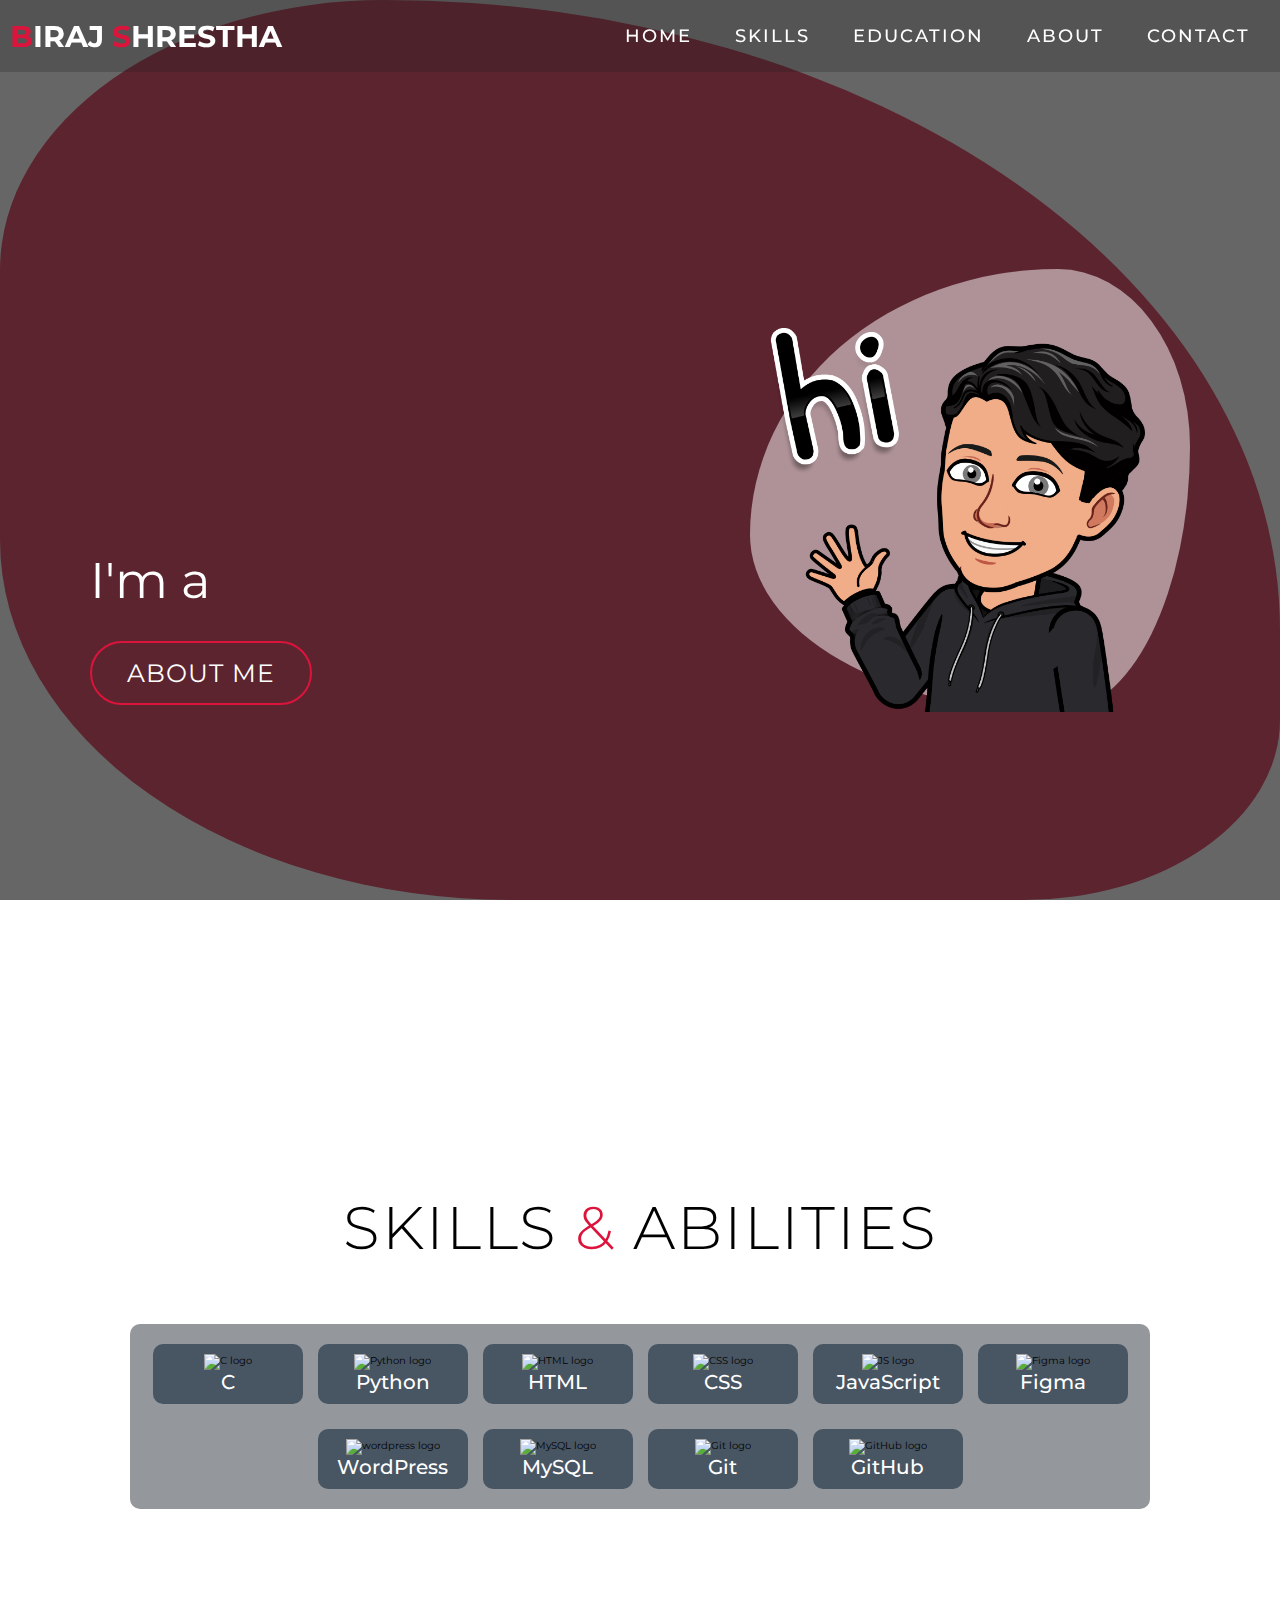
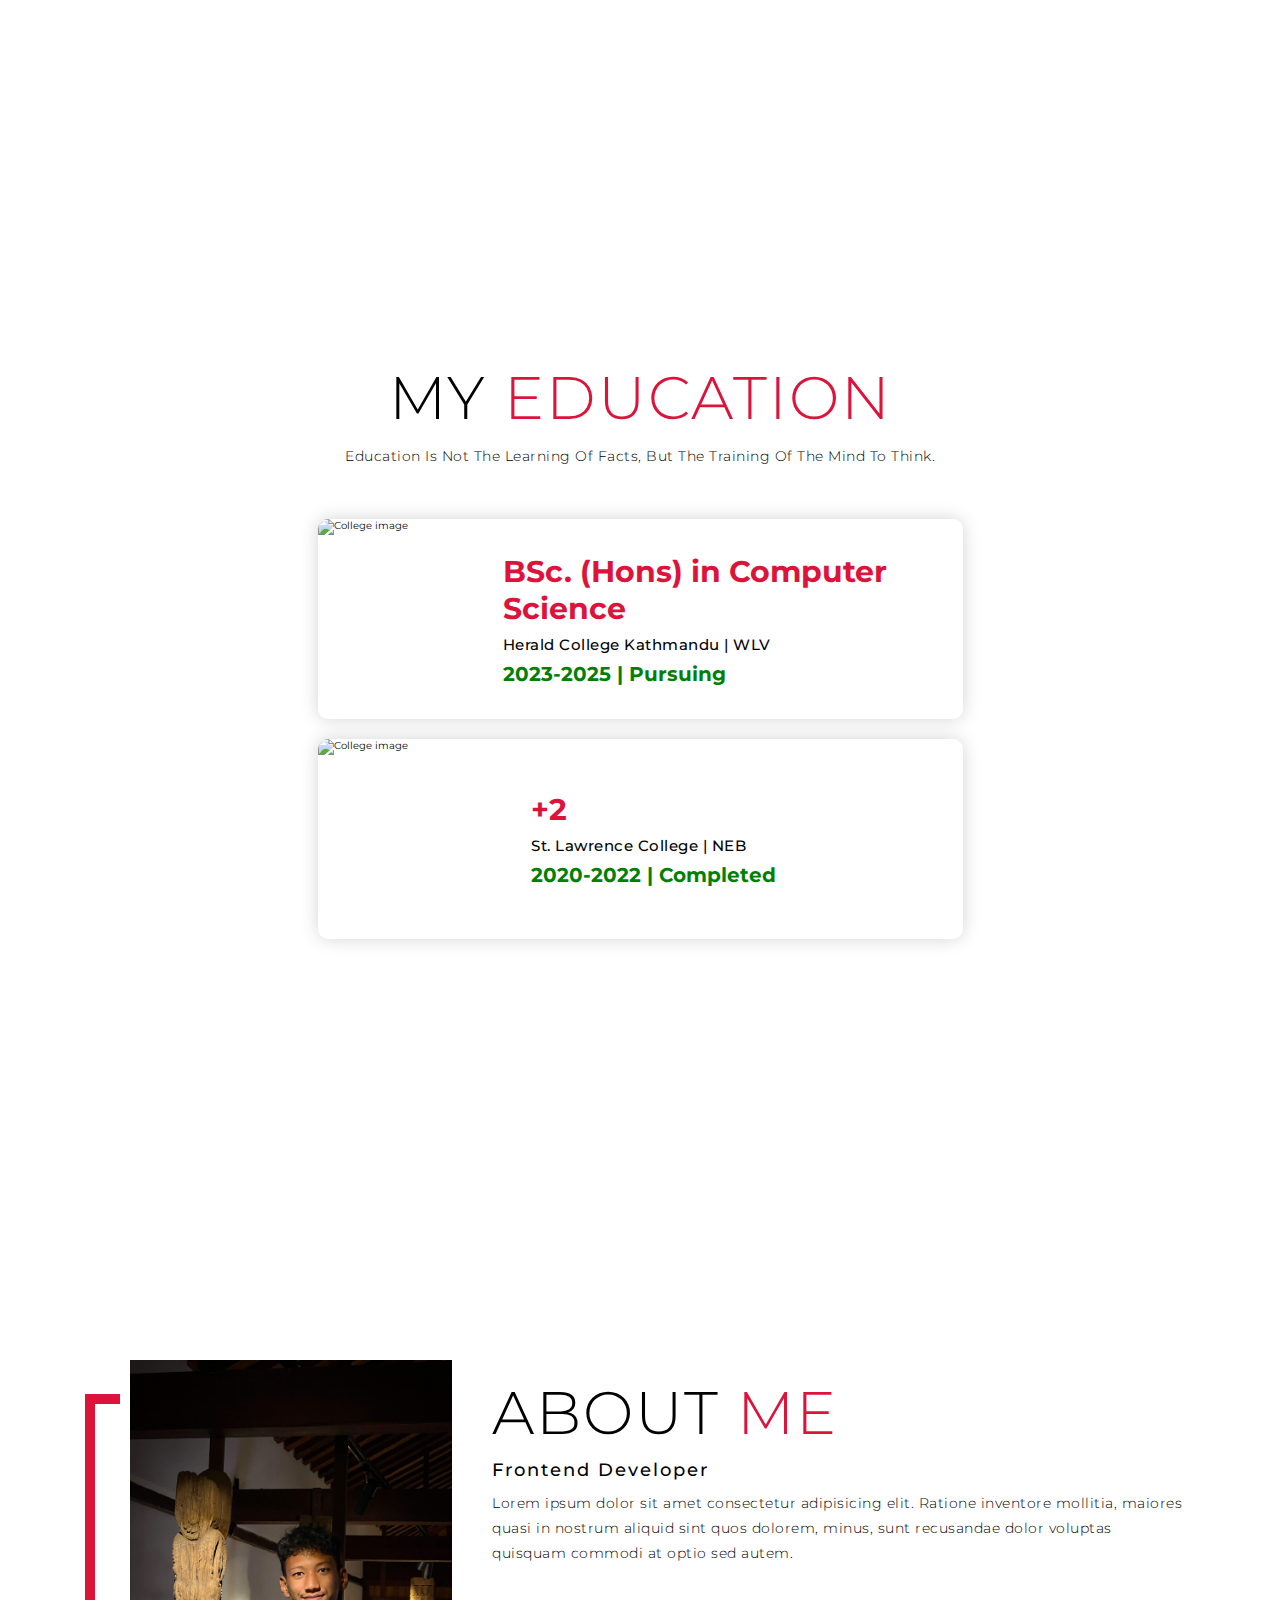
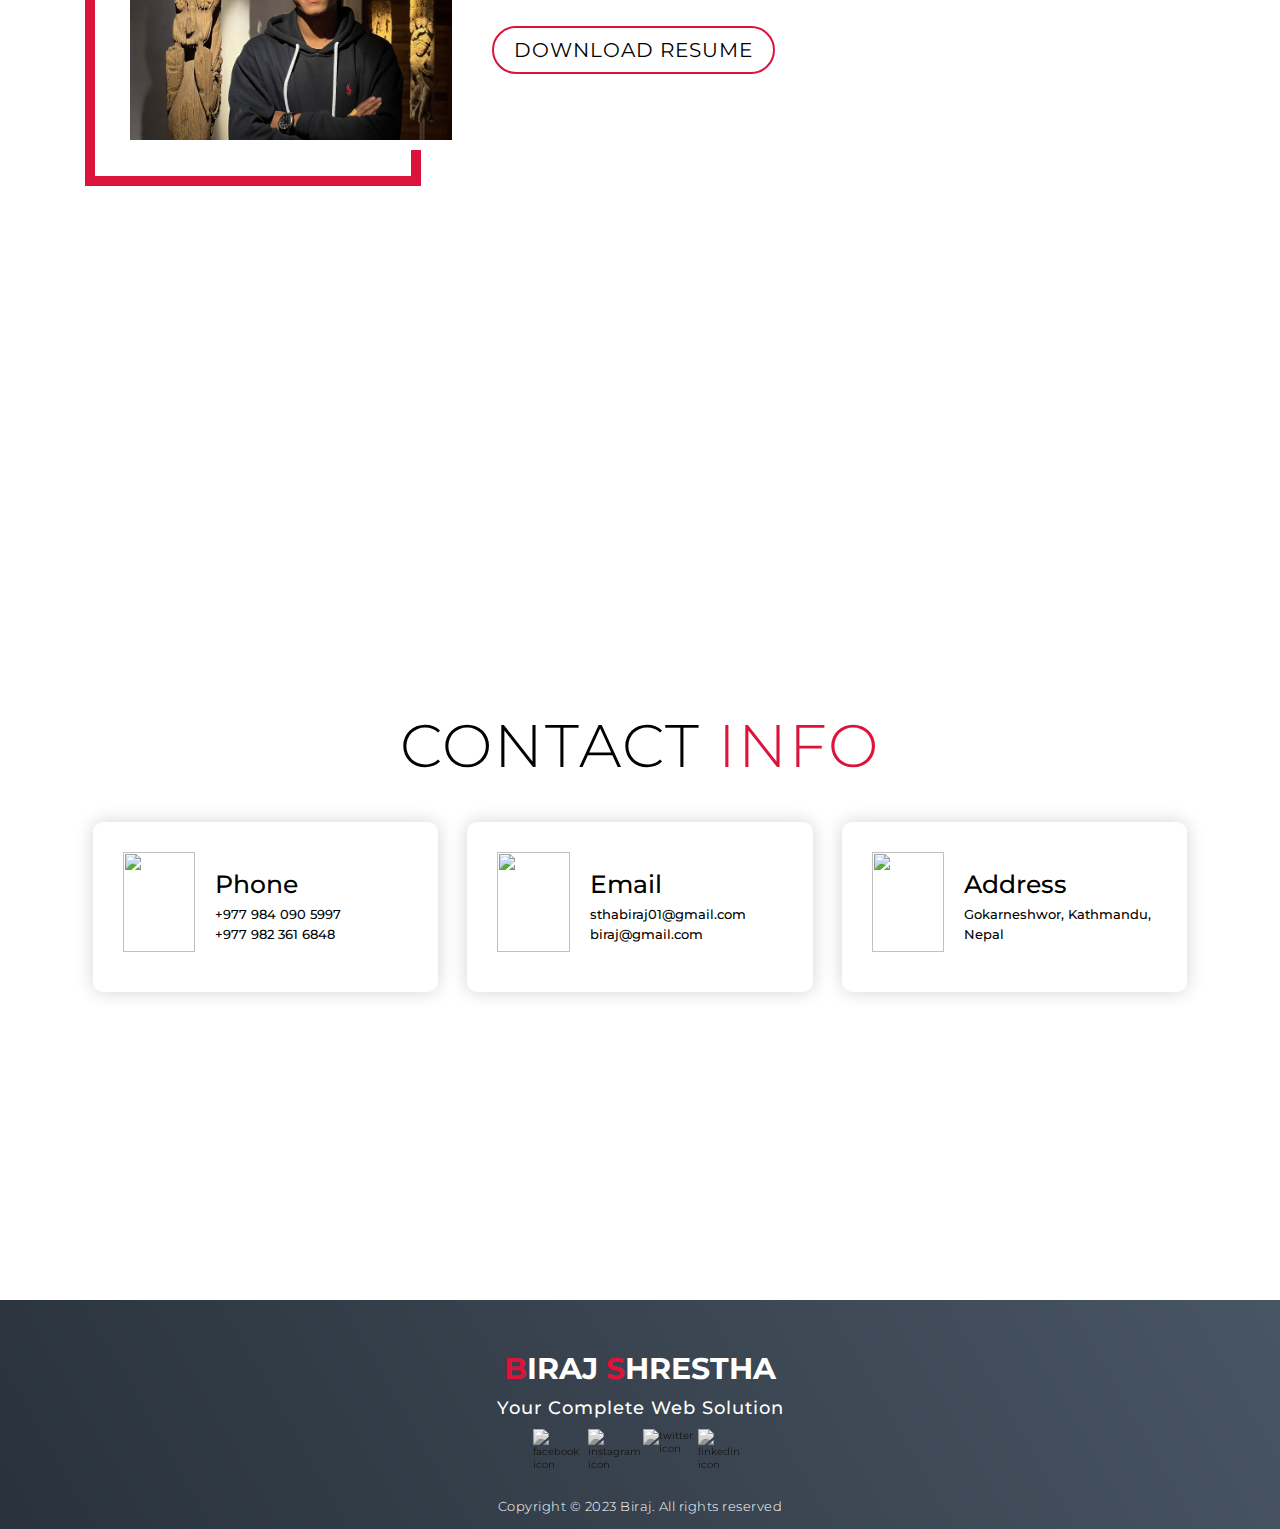
==== index.html @ 1cb61e64 "Portfolio updated" ====
<!DOCTYPE html>
<html lang="en">
  <head>
    <meta charset="UTF-8" />
    <meta http-equiv="X-UA-Compatible" content="IE=edge" />
    <meta name="viewport" content="width=device-width, initial-scale=1.0" />
    <title>My Portfolio</title>
    <link rel="stylesheet" href="style.css" />
    <script
      src="https://kit.fontawesome.com/797ead98f1.js"
      crossorigin="anonymous"
    ></script>
  </head>
  <body>
    <!-- Header -->
    <section id="header">
      <div class="header container">
        <div class="nav-bar">
          <div class="brand">
            <a href="#hero">
              <h1><span>B</span>iraj <span>S</span>hrestha</h1>
            </a>
          </div>
          <div class="nav-list">
            <div class="hamburger">
              <div class="bar"></div>
            </div>
            <ul>
              <li><a href="#hero" data-after="Home">Home</a></li>
              <li><a href="#skills" data-after="Skills">Skills</a></li>
              <li><a href="#education" data-after="Education">Education</a></li>
              <li><a href="#about" data-after="About">About</a></li>
              <li><a href="#contact" data-after="Contact">Contact</a></li>
            </ul>
          </div>
        </div>
      </div>
    </section>
    <!-- End Header -->

    <!-- Hero Section -->
    <section id="hero">
      <div class="hero container">
        <div class="box">
          <div class="info">
            <h1>Hello,<span></span></h1>
            <h1>My Name Is<span></span></h1>
            <h1>Biraj<span></span></h1>
            <h2>I'm a <span class="change"></span></h2>
            <a href="#about" type="button" class="cta">
              About me
              <i class="fa-solid fa-circle-arrow-down fa-bounce"></i>
            </a>
          </div>
          <div class="img-container">
            <div class="img-box">
              <img src="img/hi.png" alt="My bitemoji" />
            </div>
          </div>
        </div>
      </div>
    </section>
    <!-- End of Hero Section -->

    <!-- Service Section -->
    <section id="skills">
      <div class="skills container">
        <div class="skills-header">
          <h1 class="section-title">Skills <span>&</span> Abilities</h1>
        </div>
        <div class="all-skills">
          <div class="skill-item">
            <img
              src="https://img.icons8.com/?size=512&id=shQTXiDQiQVR&format=png"
              alt="C logo"
            />
            <h1>C</h1>
          </div>
          <div class="skill-item">
            <img
              src="https://img.icons8.com/?size=512&id=13441&format=png"
              alt="Python logo"
            />
            <h1>Python</h1>
          </div>
          <div class="skill-item">
            <img
              src="https://img.icons8.com/?size=512&id=20909&format=png"
              alt="HTML logo"
            />
            <h1>HTML</h1>
          </div>
          <div class="skill-item">
            <img
              src="https://img.icons8.com/?size=512&id=21278&format=png"
              alt="CSS logo"
            />
            <h1>CSS</h1>
          </div>
          <div class="skill-item">
            <img
              src="https://img.icons8.com/?size=512&id=108784&format=png"
              alt="JS logo"
            />
            <h1>JavaScript</h1>
          </div>
          <div class="skill-item">
            <img
              src="https://img.icons8.com/?size=512&id=zfHRZ6i1Wg0U&format=png"
              alt="Figma logo"
            />
            <h1>Figma</h1>
          </div>
          <div class="skill-item">
            <img
              src="https://img.icons8.com/?size=512&id=13664&format=png"
              alt="wordpress logo"
            />
            <h1>WordPress</h1>
          </div>
          <div class="skill-item">
            <img
              src="https://img.icons8.com/?size=512&id=9nLaR5KFGjN0&format=png"
              alt="MySQL logo"
            />
            <h1>MySQL</h1>
          </div>
          <div class="skill-item">
            <img
              src="https://img.icons8.com/?size=512&id=20906&format=png"
              alt="Git logo"
            />
            <h1>Git</h1>
          </div>
          <div class="skill-item">
            <img
              src="https://img.icons8.com/?size=512&id=16318&format=png"
              alt="GitHub logo"
            />
            <h1>GitHub</h1>
          </div>
        </div>
      </div>
    </section>
    <!-- End of Service Section -->

    <!-- Projects Section -->
    <section id="education">
      <div class="education container">
        <div class="education-header">
          <h1 class="section-title">My <span>education</span></h1>
          <p>
            Education Is Not The Learning Of Facts, But The Training Of The Mind
            To Think.
          </p>
        </div>
        <div class="all-education">
          <div class="education-item">
            <div class="education-img">
              <img
                src="https://heraldcollege.edu.np/images/infrastructure/block-one.jpg"
                alt="College image"
              />
            </div>
            <div class="education-info">
              <h1>BSc. (Hons) in Computer Science</h1>
              <p>Herald College Kathmandu | WLV</p>
              <h2>2023-2025 | Pursuing</h2>
            </div>
          </div>
          <div class="education-item">
            <div class="education-img">
              <img
                src="https://nepalicontacts.com/wp-content/uploads/2019/07/St.-Lawrence-College-fi.jpg"
                alt="College image"
              />
            </div>
            <div class="education-info">
              <h1>+2</h1>
              <p>St. Lawrence College | NEB</p>
              <h2>2020-2022 | Completed</h2>
            </div>
          </div>
        </div>
      </div>
    </section>
    <!-- End of Projects Section -->

    <!-- About me section -->
    <section id="about">
      <div class="about container">
        <div class="col-left">
          <div class="about-img img-box">
            <img src="img/profile.jpg" alt="A man photo" />
          </div>
        </div>
        <div class="col-right">
          <h1 class="section-title">About <span>Me</span></h1>
          <h2>Frontend Developer</h2>
          <p>
            Lorem ipsum dolor sit amet consectetur adipisicing elit. Ratione
            inventore mollitia, maiores quasi in nostrum aliquid sint quos
            dolorem, minus, sunt recusandae dolor voluptas quisquam commodi at
            optio sed autem.
          </p>
          <a href="#" class="cta">Download Resume</a>
        </div>
      </div>
    </section>
    <!-- End of about me section -->

    <!-- Contact Section -->
    <section id="contact">
      <div class="contact container">
        <div>
          <h1 class="section-title">Contact <span>info</span></h1>
        </div>
        <div class="contact-items">
          <div class="contact-item">
            <div class="icon">
              <img src="https://img.icons8.com/bubbles/100/000000/phone.png" />
            </div>
            <div class="contact-info">
              <h1>Phone</h1>
              <h2>+977 984 090 5997</h2>
              <h2>+977 982 361 6848</h2>
            </div>
          </div>
          <div class="contact-item">
            <div class="icon">
              <img
                src="https://img.icons8.com/bubbles/100/000000/new-post.png"
              />
            </div>
            <div class="contact-info">
              <h1>Email</h1>
              <h2>sthabiraj01@gmail.com</h2>
              <h2>biraj@gmail.com</h2>
            </div>
          </div>
          <div class="contact-item">
            <div class="icon">
              <img
                src="https://img.icons8.com/bubbles/100/000000/map-marker.png"
              />
            </div>
            <div class="contact-info">
              <h1>Address</h1>
              <h2>Gokarneshwor, Kathmandu, Nepal</h2>
            </div>
          </div>
        </div>
      </div>
    </section>
    <!-- End Contact Section -->

    <!-- Footer Section -->
    <section id="footer">
      <div class="footer container">
        <div class="brand">
          <h1><span>B</span>iraj <span>S</span>hrestha</h1>
        </div>
        <h2>Your Complete Web Solution</h2>
        <div class="social-icon">
          <div class="social-item">
            <a href="https://www.facebook.com/biraj.shrestha.771">
              <img
                src="https://img.icons8.com/?size=512&id=118555&format=png"
                alt="facebook icon"
              />
            </a>
          </div>
          <div class="social-item">
            <a href="https://www.instagram.com/biraj.shrestha.771/">
              <img
                src="https://img.icons8.com/?size=512&id=108646&format=png"
                alt="instagram icon"
              />
            </a>
          </div>
          <div class="social-item">
            <a href="https://twitter.com/">
              <img
                src="https://img.icons8.com/?size=512&id=108650&format=png"
                alt="twitter icon"
              />
            </a>
          </div>
          <div class="social-item">
            <a href="https://www.linkedin.com/in/biraj-shrestha-25736b1b8/">
              <img
                src="https://img.icons8.com/?size=512&id=108812&format=png"
                alt="linkedin icon"
              />
            </a>
          </div>
        </div>
        <p>Copyright © 2023 Biraj. All rights reserved</p>
      </div>
    </section>
    <!-- End of Footer Section -->
    <script type="text/javascript" src="vanilla-tilt.js"></script>
    <script src="https://unpkg.com/typed.js@2.0.16/dist/typed.umd.js"></script>
    <script src="script.js"></script>
  </body>
</html>
---- style.css ----
@import url("https://fonts.googleapis.com/css2?family=Montserrat:wght@300;400;700&display=swap");
:root {
  --main-color: #dc143c;
}
* {
  padding: 0;
  margin: 0;
  box-sizing: border-box;
}
html {
  font-size: 10px;
  font-family: "Montserrat", sans-serif;
  scroll-behavior: smooth;
  transition: 0.3s ease scroll-behavior;
}
a {
  text-decoration: none;
}
.container {
  min-height: 100vh;
  width: 100%;
  display: flex;
  align-items: center;
  justify-content: center;
}
img {
  height: 100%;
  width: 100%;
  object-fit: cover;
}
p {
  color: black;
  font-size: 1.4rem;
  margin-top: 5px;
  line-height: 2.5rem;
  font-weight: 300;
  letter-spacing: 0.05rem;
}
.section-title {
  font-size: 4rem;
  font-weight: 300;
  color: black;
  margin-bottom: 10px;
  text-transform: uppercase;
  letter-spacing: 0.2rem;
  text-align: center;
}
.section-title span {
  color: var(--main-color);
}
.cta {
  display: inline-block;
  padding: 10px 30px;
  background-color: transparent;
  color: white;
  border: 2px solid var(--main-color);
  font-size: 2rem;
  text-transform: uppercase;
  letter-spacing: 0.1rem;
  margin-top: 30px;
  transition: 0.3s ease;
  transition-property: background-color, color;
  border-radius: 30px;
}
.cta:hover {
  color: white;
  background-color: var(--main-color);
}
.brand h1 {
  font-size: 3rem;
  text-transform: uppercase;
  color: white;
}
.brand h1 span {
  color: var(--main-color);
}

/* Header section */
#header {
  position: fixed;
  z-index: 1000;
  left: 0;
  top: 0;
  width: 100vw;
  height: auto;
}
#header .header {
  min-height: 8vh;
  background-color: rgba(31, 30, 30, 0.24);
  transition: 0.3s ease background-color;
}
#header .nav-bar {
  display: flex;
  align-items: center;
  justify-content: space-between;
  width: 100%;
  height: 100%;
  max-width: 1300px;
  padding: 0 10px;
}
#header .nav-list ul {
  list-style: none;
  position: absolute;
  background-color: rgb(31, 30, 30);
  width: 100vw;
  height: 100vh;
  left: 100%;
  top: 0;
  display: flex;
  flex-direction: column;
  justify-content: center;
  align-items: center;
  z-index: 1;
  overflow-x: hidden;
  transition: 0.5s ease left;
}
#header .nav-list ul.active {
  left: 0%;
}
#header .nav-list ul a {
  font-size: 2.5rem;
  font-weight: 500;
  letter-spacing: 0.2rem;
  text-decoration: none;
  color: white;
  text-transform: uppercase;
  padding: 20px;
  display: block;
}
#header .nav-list ul a::after {
  content: attr(data-after);
  position: absolute;
  top: 50%;
  left: 50%;
  transform: translate(-50%, -50%) scale(0);
  color: rgba(240, 248, 255, 0.021);
  font-size: 13rem;
  letter-spacing: 50px;
  z-index: -1;
  transition: 0.3s ease letter-spacing;
}
#header .nav-list ul li:hover a::after {
  transform: translate(-50%, -50%) scale(1);
  letter-spacing: initial;
}
#header .nav-list ul li:hover a {
  color: var(--main-color);
}
#header .hamburger {
  height: 60px;
  width: 60px;
  display: inline-block;
  border: 3px solid white;
  border-radius: 50%;
  position: relative;
  display: flex;
  align-items: center;
  justify-content: center;
  z-index: 100;
  cursor: pointer;
  transform: scale(0.8);
  margin-right: 20px;
}
#header .hamburger:after {
  position: absolute;
  content: "";
  height: 100%;
  width: 100%;
  border-radius: 50%;
  border: 3px solid white;
  animation: hamburger_puls 1s ease infinite;
}
#header .hamburger .bar {
  height: 2px;
  width: 30px;
  position: relative;
  background-color: white;
  z-index: -1;
}
#header .hamburger .bar::after,
#header .hamburger .bar::before {
  content: "";
  position: absolute;
  height: 100%;
  width: 100%;
  left: 0;
  background-color: white;
  transition: 0.3s ease;
  transition-property: top, bottom;
}
#header .hamburger .bar::after {
  top: 8px;
}
#header .hamburger .bar::before {
  bottom: 8px;
}
#header .hamburger.active .bar::before {
  bottom: 0;
}
#header .hamburger.active .bar::after {
  top: 0;
}
/* End Header section */

/* Hero Section */
#hero {
  background-image: url(img/backgroud.jpg);
  background-size: cover;
  background-position: top center;
  position: relative;
  z-index: 1;
}
#hero::after {
  content: "";
  position: absolute;
  left: 0;
  top: 0;
  height: 100%;
  width: 100%;
  background-color: black;
  opacity: 0.6;
  z-index: -1;
}
#hero .hero {
  max-width: 1200px;
  margin: 0 auto;
  padding: 0 50px;
  justify-content: flex-start;
}
#hero h1 {
  display: block;
  width: fit-content;
  font-size: 4rem;
  font-weight: 700;
  position: relative;
  color: transparent;
  animation: text_reveal 0.5s ease forwards;
  animation-delay: 1s;
}
#hero h1:nth-child(1) {
  animation-delay: 1s;
}
#hero h1:nth-child(2) {
  animation-delay: 2s;
}
#hero h1:nth-child(3) {
  animation: text_reveal_name 0.5s ease forwards;
  animation-delay: 3s;
}
#hero h1 span {
  position: absolute;
  top: 0;
  left: 0;
  height: 100%;
  width: 0;
  background-color: var(--main-color);
  animation: text_reveal_box 1s ease;
  animation-delay: 0.5s;
}
#hero h1:nth-child(1) span {
  animation-delay: 0.5s;
}
#hero h1:nth-child(2) span {
  animation-delay: 1.5s;
}
#hero h1:nth-child(3) span {
  animation-delay: 2.5s;
}
#hero h2 {
  font-size: 3rem;
  color: white;
  margin-top: 15px;
  font-weight: 400;
}
#hero h2 .change {
  color: var(--main-color);
}
.typed-cursor {
  color: var(--main-color);
}
#hero .box {
  display: flex;
  flex-direction: column;
  justify-content: space-between;
  gap: 30px;
  margin-top: 9vh;
}
#hero .img-container .img-box {
  background-color: rgba(255, 255, 255, 0.5);
  border-radius: 50%;
  border-radius: 70% 30% 30% 70% / 60% 40% 60% 40%;
}
#hero .img-container .img-box::after {
  content: "";
  position: absolute;
  left: 0;
  top: 0;
  height: 100%;
  width: 100%;
  background-color: rgba(220, 20, 60, 0.7);
  border-radius: 30% 70% 20% 40%;
  z-index: -1;
}
/* End of Hero Section */

/* Skills section */
#skills .skills {
  flex-direction: column;
  text-align: center;
  max-width: 1200px;
  margin: 0 auto;
  padding: 100px 0;
}
#skills .skills-header {
  margin-bottom: 50px;
}
#skills .all-skills {
  display: flex;
  flex-wrap: wrap;
  justify-content: center;
  gap: 25px 15px;
  background-color: rgba(41, 50, 60, 0.5);
  /* background-image: linear-gradient(60deg, #29323c 0%, #485563 100%); */
  padding: 20px;
  width: 85%;
  border-radius: 10px;
}
#skills .skill-item {
  background-color: rgba(72, 85, 99, 1);
  border-radius: 10px;
  padding: 10px;
  cursor: pointer;
  transition: 0.3s ease;
  transition-property: background-color, box-shadow;
  width: 150px;
}
#skills .skill-item:hover {
  background-color: rgb(65, 76, 88);
  box-shadow: 0 8px 8px -3px rgba(0, 0, 0, 0.3);
}
#skills .skill-item h1 {
  color: white;
  font-weight: 500;
}
#skills .skill-item img {
  width: 80px;
  height: 80px;
}
/* End of Skills section */

/* Education Section */
#education .education {
  flex-direction: column;
  text-align: center;
  max-width: 1200px;
  margin: 0 auto;
  padding: 100px 50px;
}
#education .education-header {
  margin-bottom: 50px;
}
#education .all-education {
  display: flex;
  flex-direction: column;
  text-align: left;
  gap: 20px;
}
#education .all-education .education-item {
  border-radius: 10px;
  box-shadow: 0px 0px 18px 0 #0000002c;
  overflow: hidden;
  transition: 0.3s ease box-shadow;
}
#education .all-education .education-item:hover {
  box-shadow: 0px 0px 5px 0 #0000002c;
}
#education .education-info {
  padding: 20px;
  display: flex;
  flex-direction: column;
  justify-content: center;
}
#education .education-info h1 {
  color: crimson;
  font-size: 3rem;
}
#education .education-info p {
  color: black;
  font-weight: 500;
  margin-bottom: 5px;
  font-size: 1.5rem;
}
#education .education-info h2 {
  font-size: 2rem;
  color: green;
}
/* End of education section */

/* About me section */
#about .about {
  flex-direction: column-reverse;
  text-align: center;
  max-width: 1200px;
  margin: 0 auto;
  padding: 100px 20px;
}
#about .col-left {
  width: 250px;
  height: 300px;
}
#about .col-right {
  width: 100%;
}
#about .col-right h2 {
  font-size: 1.8rem;
  font-weight: 500;
  letter-spacing: 0.2rem;
  margin-bottom: 10px;
}
#about .col-right p {
  margin-bottom: 30px;
}
#about .cta {
  color: black;
  margin-bottom: 50px;
  padding: 10px 20px;
  font-size: 2rem;
}
#about .cta:hover {
  color: white;
}
#about .col-left .about-img {
  height: 100%;
  width: 100%;
  position: relative;
  border: 10px solid white;
}
#about .col-left .about-img::after {
  content: "";
  position: absolute;
  left: -33px;
  top: 19px;
  height: 98%;
  width: 98%;
  border: 7px solid var(--main-color);
  z-index: -1;
}
/* End of About me section */

/* contact Section */
#contact .contact {
  flex-direction: column;
  max-width: 1200px;
  margin: 0 auto;
  width: 90%;
}
#contact .contact-items {
  /* max-width: 400px; */
  width: 100%;
}
#contact .contact-item {
  width: 80%;
  padding: 20px;
  text-align: center;
  border-radius: 10px;
  padding: 30px;
  margin: 30px;
  display: flex;
  justify-content: center;
  align-items: center;
  flex-direction: column;
  box-shadow: 0px 0px 18px 0 #0000002c;
  transition: 0.3s ease box-shadow;
}
#contact .contact-item:hover {
  box-shadow: 0px 0px 5px 0 #0000002c;
}
#contact .icon {
  width: 70px;
  margin: 0 auto;
  margin-bottom: 10px;
}
#contact .contact-info h1 {
  font-size: 2.5rem;
  font-weight: 500;
  margin-bottom: 5px;
}
#contact .contact-info h2 {
  font-size: 1.3rem;
  line-height: 2rem;
  font-weight: 500;
}
/*End contact Section */

/* Footer Section */
#footer {
  background-image: linear-gradient(60deg, #29323c 0%, #485563 100%);
}
#footer .footer {
  min-height: 200px;
  flex-direction: column;
  padding-top: 50px;
  padding-bottom: 10px;
}
#footer h2 {
  color: white;
  font-weight: 500;
  font-size: 1.8rem;
  letter-spacing: 0.1rem;
  margin-top: 10px;
  margin-bottom: 10px;
}
#footer .social-icon {
  display: flex;
  margin-bottom: 10px;
  gap: 5px;
}
#footer .social-item {
  height: 50px;
  width: 50px;
  margin-bottom: 0 5px;
}
#footer .social-item img {
  filter: grayscale(1);
  transition: 0.3s ease filter;
}
#footer .social-item:hover img {
  filter: grayscale(0);
}
#footer p {
  color: white;
  font-size: 1.3rem;
}
/* End of footer section */

/* Keyframes */
@keyframes hamburger_puls {
  0% {
    opacity: 1;
    transform: scale(1);
  }
  100% {
    opacity: 0;
    transform: scale(1.4);
  }
}
@keyframes text_reveal_box {
  50% {
    width: 100%;
    left: 0;
  }
  100% {
    width: 0;
    left: 100%;
  }
}
@keyframes text_reveal {
  100% {
    color: white;
  }
}
@keyframes text_reveal_name {
  100% {
    color: var(--main-color);
  }
}
@keyframes animate {
  40%,
  60% {
    left: 100%;
  }
  100% {
    left: 0;
  }
}
/* End of Keyfeames */

/* Media Queries for Tablet */
@media only screen and (min-width: 768px) {
  .cta {
    font-size: 2.5rem;
    padding: 15px 35px;
    border-radius: 40px;
  }
  h1.section-title {
    font-size: 6rem;
  }
  /* Hero */
  #hero h1 {
    font-size: 7rem;
  }
  #hero h2 {
    font-size: 5rem;
  }
  #hero .box {
    flex-direction: row;
    justify-content: space-between;
    align-items: center;
  }
  #hero .box .img-container {
    width: 50%;
    height: 100%;
    display: flex;
    justify-content: flex-end;
  }
  #hero .img-box {
    width: 80%;
    height: auto;
  }
  /* End of Hero */

  /* Education */
  #education .education-item {
    display: flex;
    flex-direction: row;
  }
  #education .education-img {
    width: 30%;
    height: 200px;
  }
  #education .education-img img {
    width: 100%;
    height: 100%;
    /* object-fit: conta; */
  }

  /* End of education */

  /* About */
  #about .about {
    flex-direction: row;
  }
  #about .col-left {
    width: 600px;
    height: 400px;
    padding-left: 60px;
  }
  #about .about .col-left .about-img::after {
    left: -45px;
    top: 34px;
    height: 98%;
    width: 98%;
    border: 10px solid var(--main-color);
  }
  #about .col-right {
    text-align: left;
    padding: 30px;
  }
  #about .col-right h1 {
    text-align: left;
  }
  /* End of about */

  /* contact  */
  #contact .contact {
    flex-direction: column;
    padding: 100px 0;
    align-items: center;
    justify-content: center;
    min-width: 20vh;
  }
  #contact .contact-items {
    width: 100%;
    display: flex;
    flex-direction: row;
    justify-content: space-evenly;
    margin: 0;
  }
  #contact .contact-item {
    width: 30%;
    margin: 0;
  }
  #contact .section-title {
    margin-bottom: 40px;
  }
  #contact .contact-item .icon {
    height: 100px;
    width: 100px;
  }
  #contact .contact-item .icon img {
    object-fit: contain;
  }
  #contact .contact-item .contact-info {
    width: 100%;
  }
  /* End contact  */
}
/* End of Media Queries for Tablet */

/* Media Queries for Desktop */
@media only screen and (min-width: 1200px) {
  /* Header */
  #header .hamburger {
    display: none;
  }
  #header .nav-list ul {
    position: initial;
    display: block;
    height: auto;
    width: fit-content;
    background-color: transparent;
  }
  #header .nav-list ul li {
    display: inline-block;
  }
  #header .nav-list ul li a {
    font-size: 1.8rem;
  }
  #header .nav-list ul a::after {
    display: none;
  }
  /* End of header */
  /* Contacts */
  #contact .contact-item {
    flex-direction: row;
  }
  #contact .contact-item .contact-info {
    text-align: left;
    padding-left: 20px;
  }
}
/* End of Media Queries for Desktop */
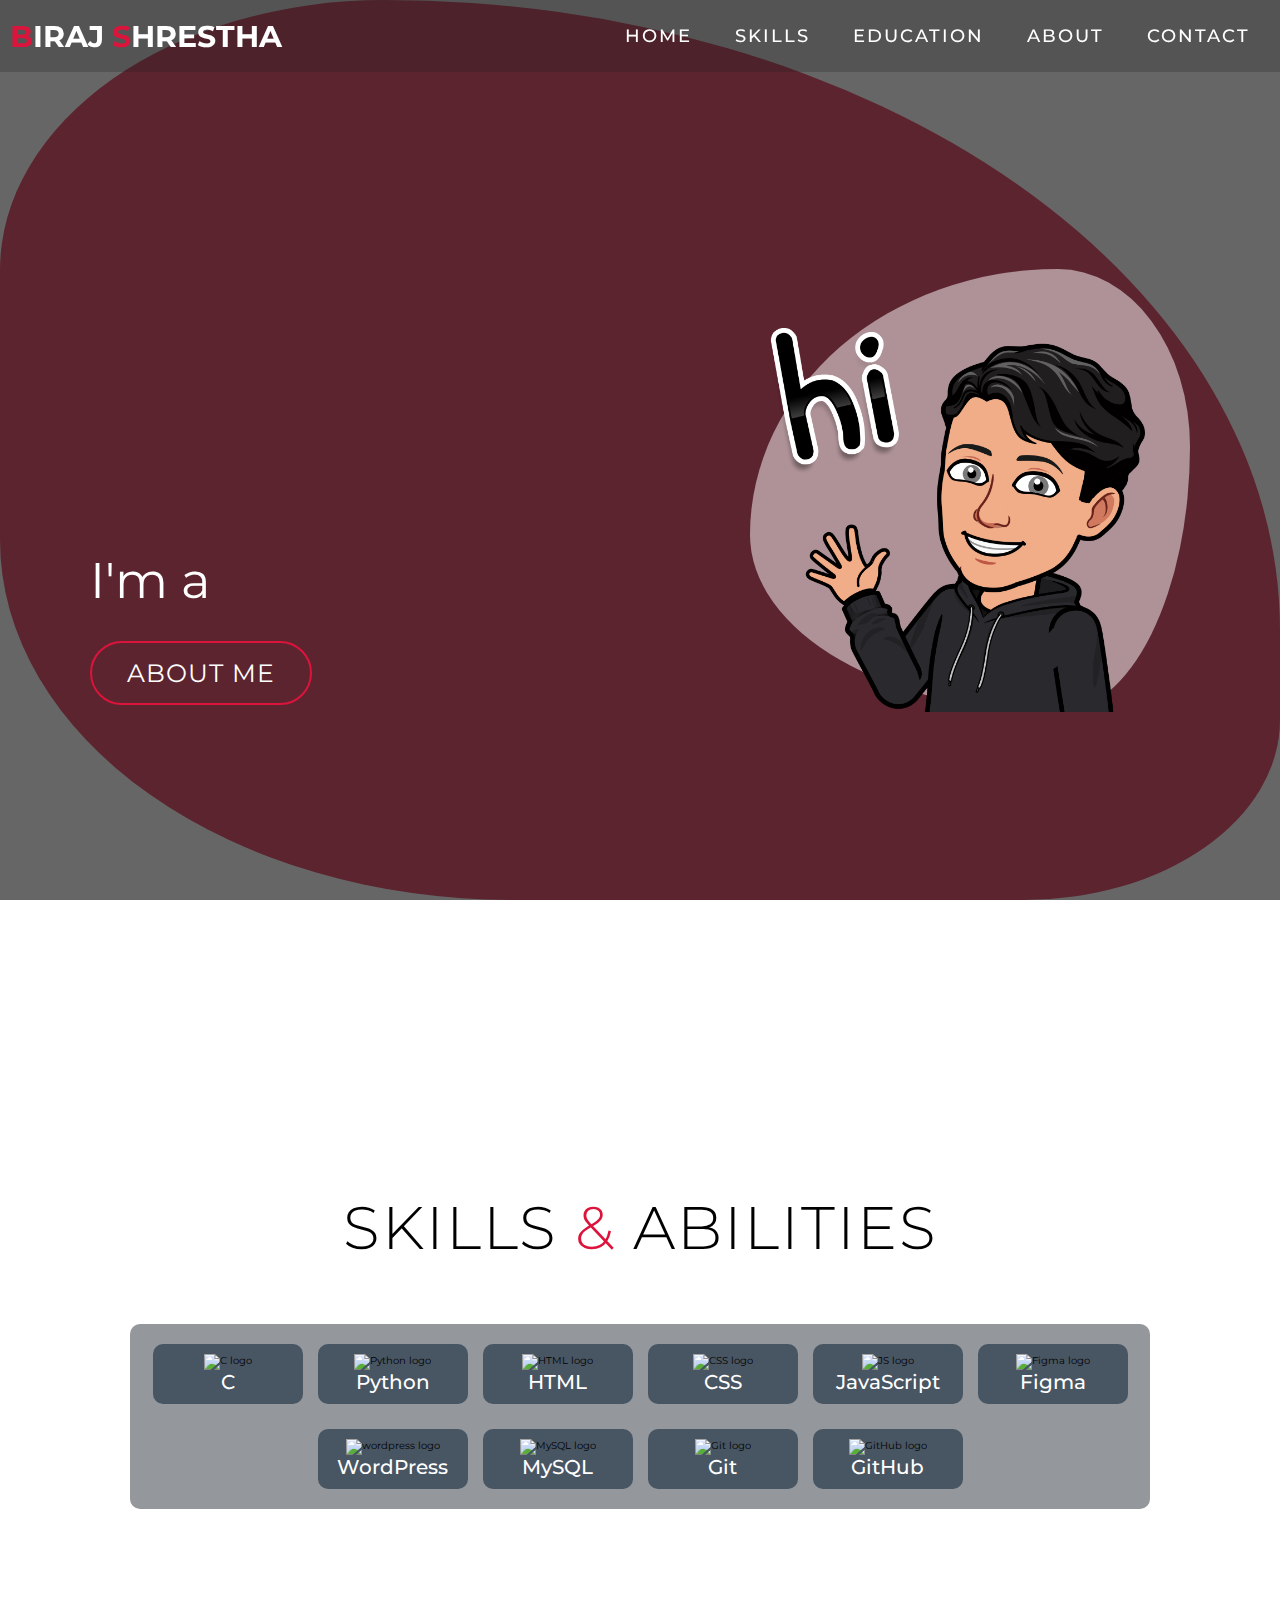
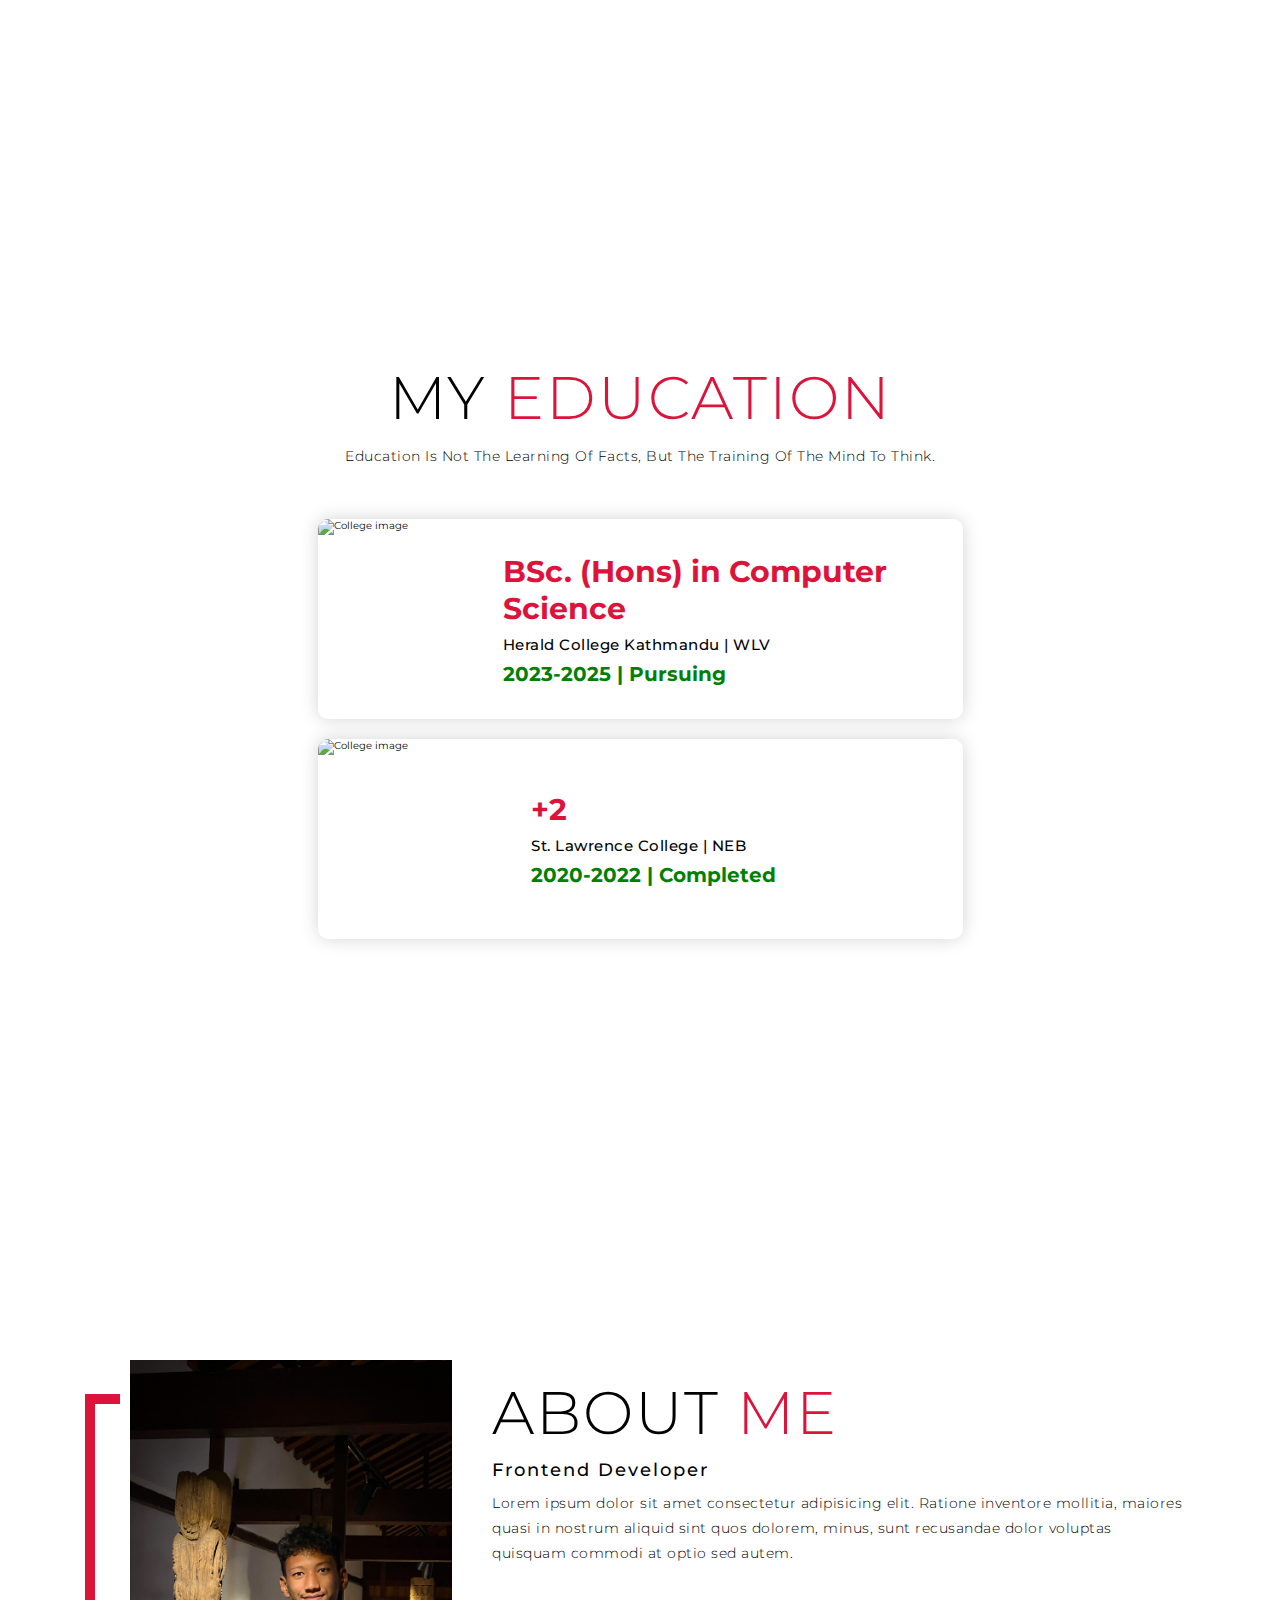
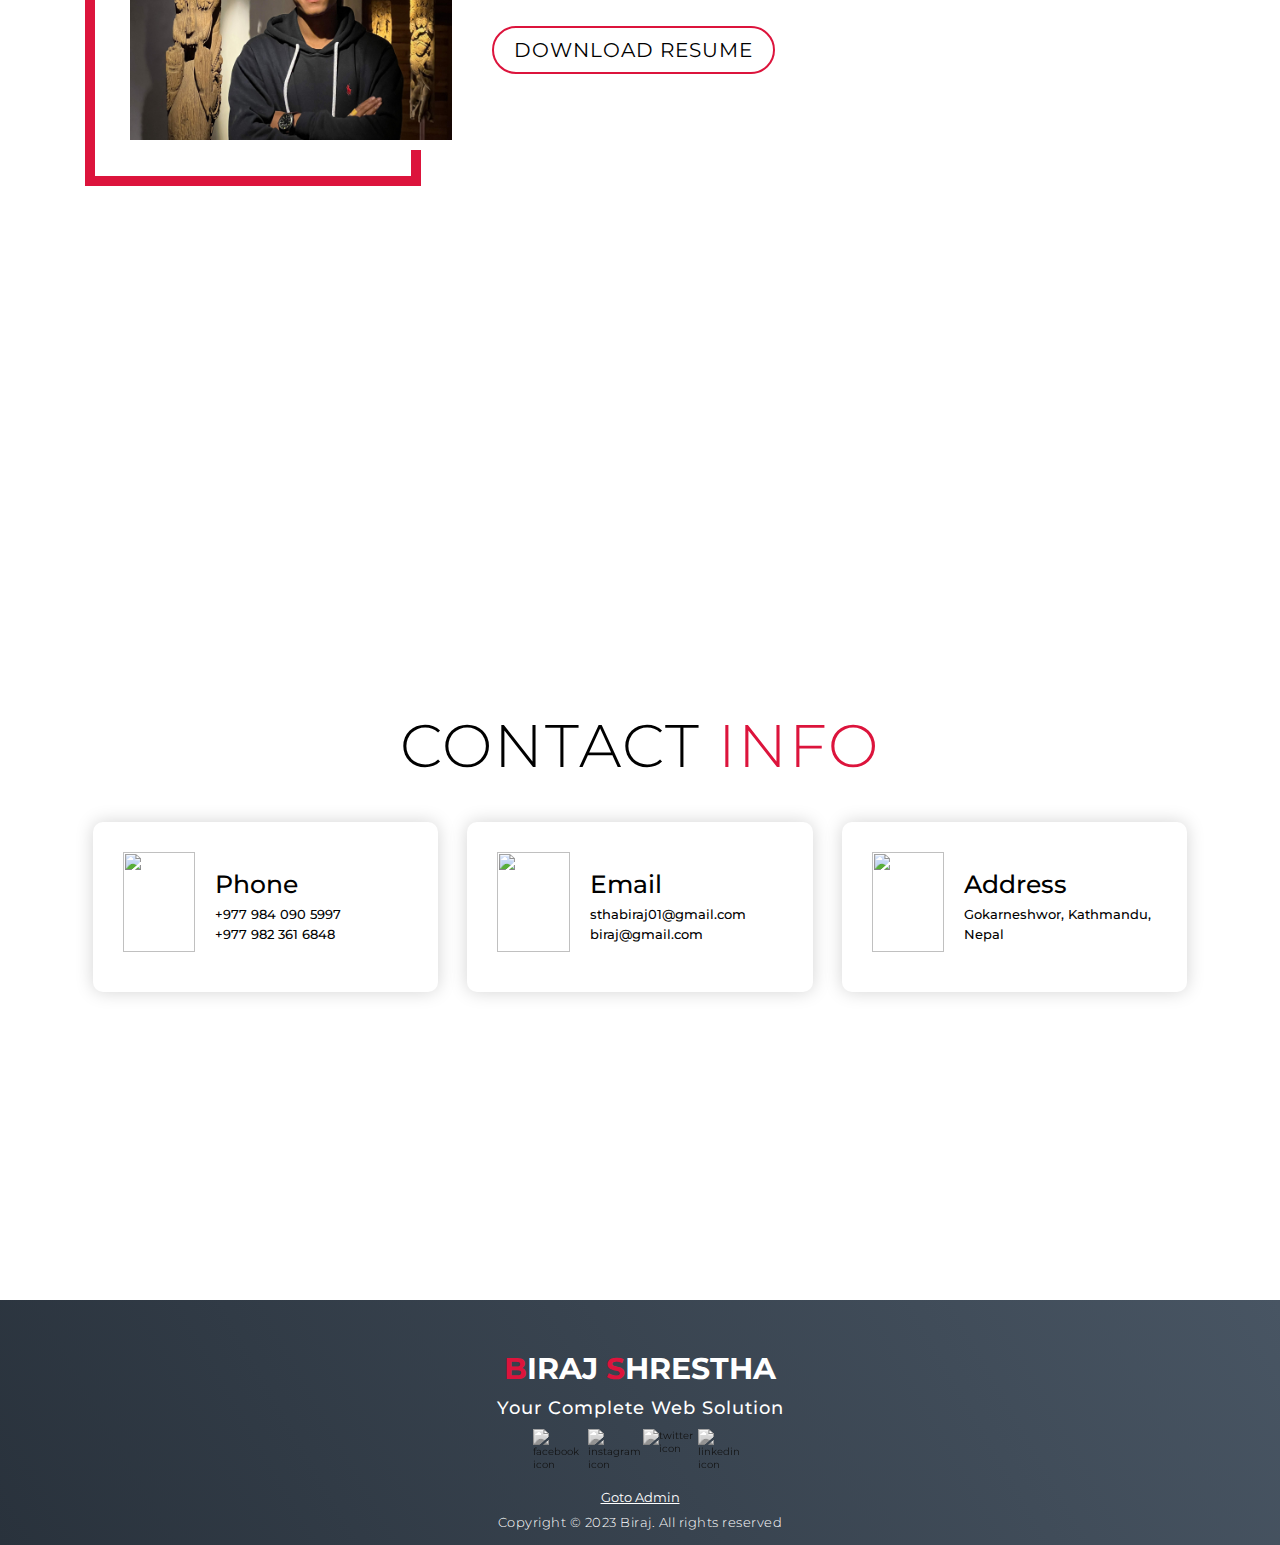
==== commit 63a1f7b3: "admin pannel added" ====
--- a/index.html
+++ b/index.html
@@ -295,6 +295,7 @@
             </a>
           </div>
         </div>
+        <a href="admin.html" class="admin">Goto Admin</a>
         <p>Copyright © 2023 Biraj. All rights reserved</p>
       </div>
     </section>
--- a/style.css
+++ b/style.css
@@ -527,9 +527,13 @@
 #footer .social-item:hover img {
   filter: grayscale(0);
 }
-#footer p {
+#footer p,
+#footer .admin {
   color: white;
   font-size: 1.3rem;
+}
+.admin {
+  text-decoration: underline;
 }
 /* End of footer section */
 
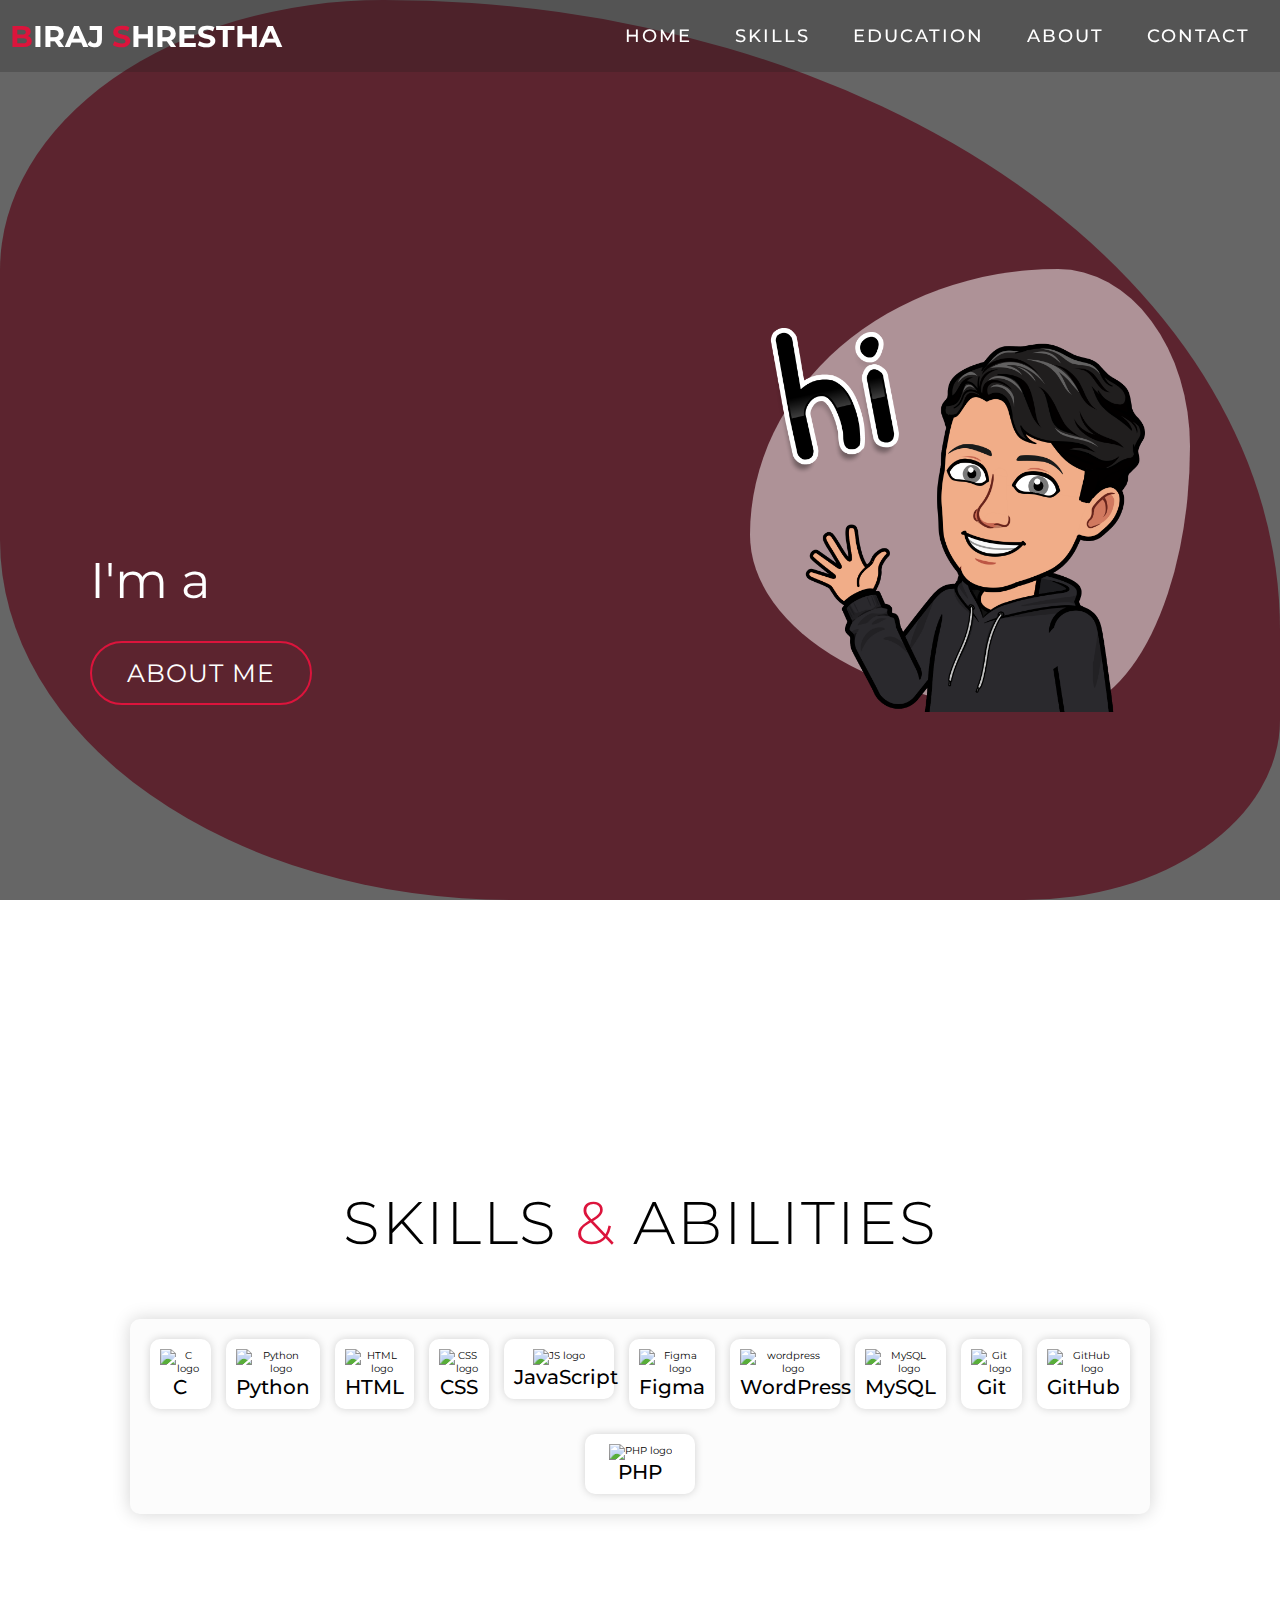
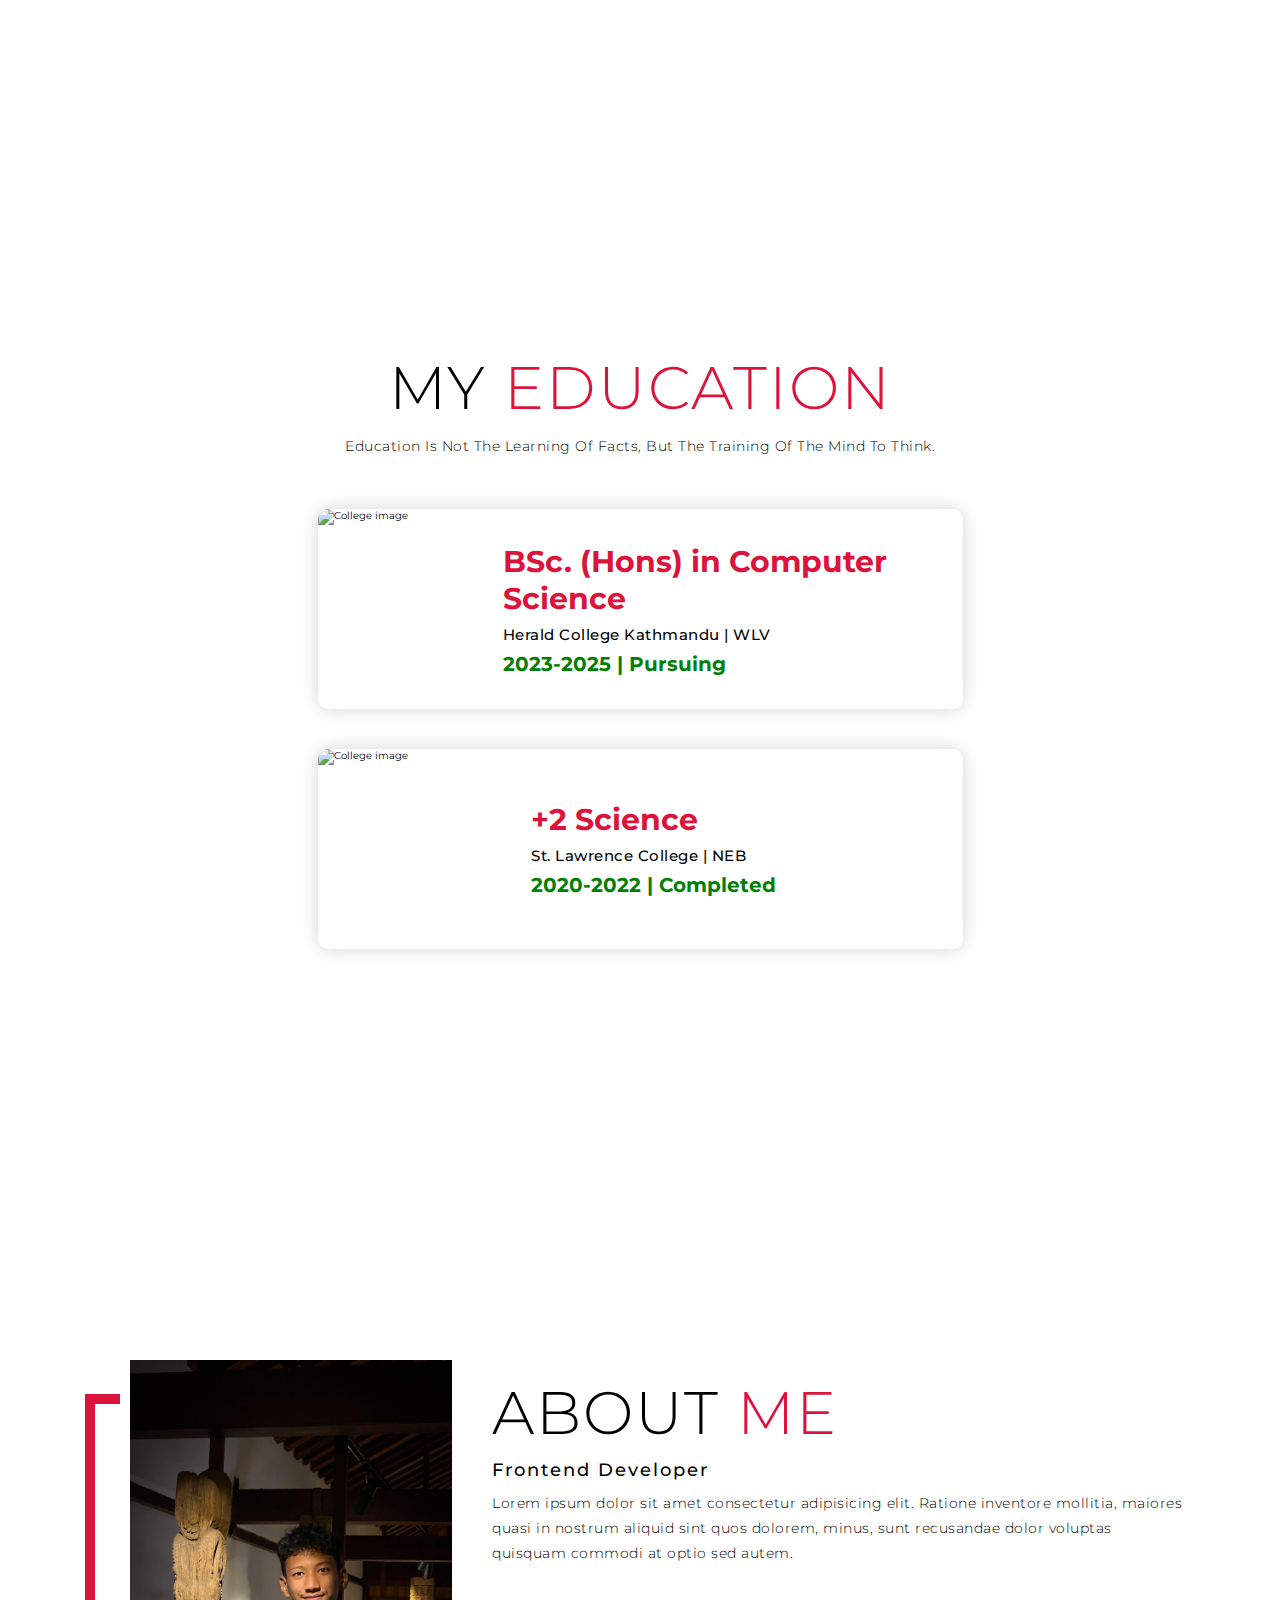
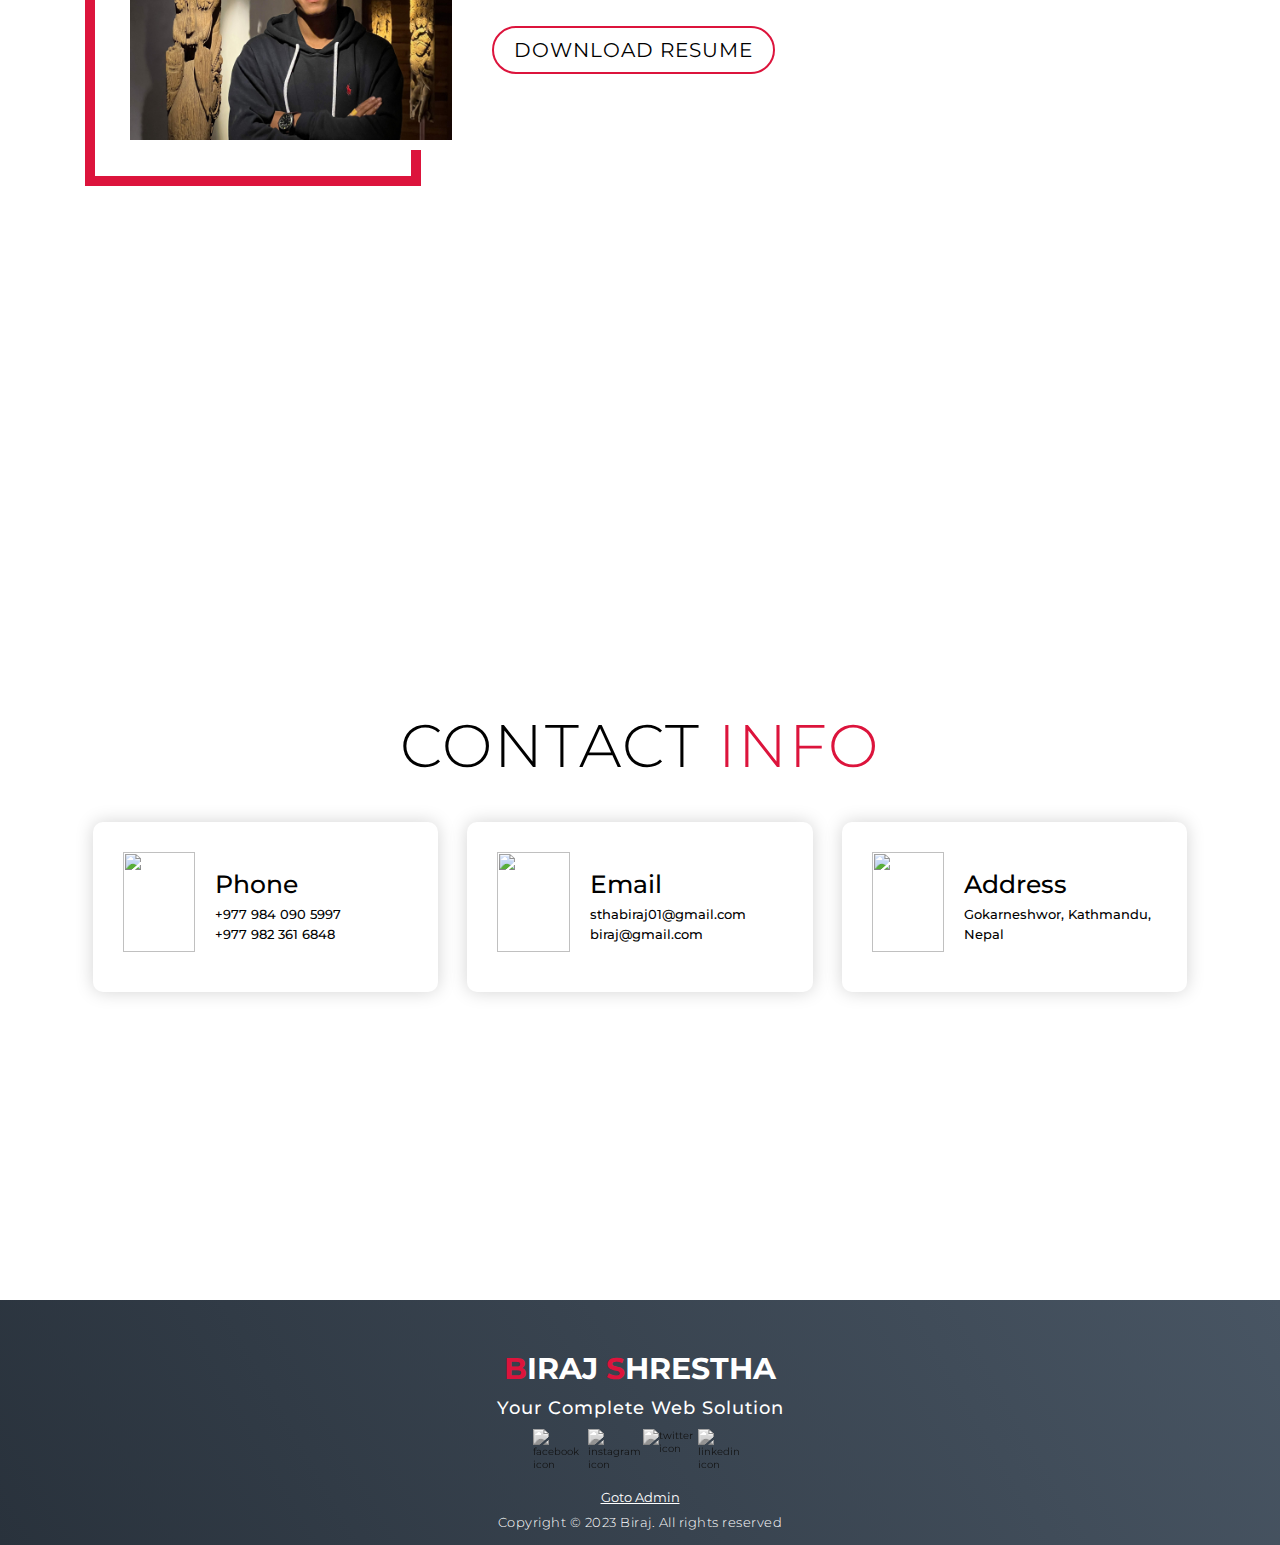
==== commit 6f66fa29: "Updated skills section and education section" ====
--- a/index.html
+++ b/index.html
@@ -62,7 +62,7 @@
     </section>
     <!-- End of Hero Section -->
 
-    <!-- Service Section -->
+    <!-- Skills Section -->
     <section id="skills">
       <div class="skills container">
         <div class="skills-header">
@@ -139,12 +139,19 @@
             />
             <h1>GitHub</h1>
           </div>
-        </div>
-      </div>
-    </section>
-    <!-- End of Service Section -->
-
-    <!-- Projects Section -->
+          <div class="skill-item">
+            <img
+              src="https://img.icons8.com/?size=512&id=fAMVO_fuoOuC&format=png"
+              alt="PHP logo"
+            />
+            <h1>PHP</h1>
+          </div>
+        </div>
+      </div>
+    </section>
+    <!-- End of Skills Section -->
+
+    <!-- Education Section -->
     <section id="education">
       <div class="education container">
         <div class="education-header">
@@ -176,7 +183,7 @@
               />
             </div>
             <div class="education-info">
-              <h1>+2</h1>
+              <h1>+2 Science</h1>
               <p>St. Lawrence College | NEB</p>
               <h2>2020-2022 | Completed</h2>
             </div>
@@ -184,7 +191,7 @@
         </div>
       </div>
     </section>
-    <!-- End of Projects Section -->
+    <!-- End of Education Section -->
 
     <!-- About me section -->
     <section id="about">
--- a/style.css
+++ b/style.css
@@ -318,28 +318,31 @@
   display: flex;
   flex-wrap: wrap;
   justify-content: center;
+  align-items: flex-start;
   gap: 25px 15px;
-  background-color: rgba(41, 50, 60, 0.5);
-  /* background-image: linear-gradient(60deg, #29323c 0%, #485563 100%); */
+  box-shadow: 0px 0px 18px 0 #0000002c;
   padding: 20px;
   width: 85%;
   border-radius: 10px;
+  background-color: rgba(241, 241, 241, 0.2);
 }
 #skills .skill-item {
-  background-color: rgba(72, 85, 99, 1);
+  background-color: white;
+  box-shadow: 0px 0px 9px 0 #0000002c;
   border-radius: 10px;
   padding: 10px;
   cursor: pointer;
   transition: 0.3s ease;
   transition-property: background-color, box-shadow;
-  width: 150px;
+  max-width: 110px;
+  flex: 1;
 }
 #skills .skill-item:hover {
-  background-color: rgb(65, 76, 88);
+  background-color: rgba(65, 76, 88, 0.05);
   box-shadow: 0 8px 8px -3px rgba(0, 0, 0, 0.3);
 }
 #skills .skill-item h1 {
-  color: white;
+  /* color: white; */
   font-weight: 500;
 }
 #skills .skill-item img {
@@ -363,7 +366,7 @@
   display: flex;
   flex-direction: column;
   text-align: left;
-  gap: 20px;
+  gap: 40px;
 }
 #education .all-education .education-item {
   border-radius: 10px;
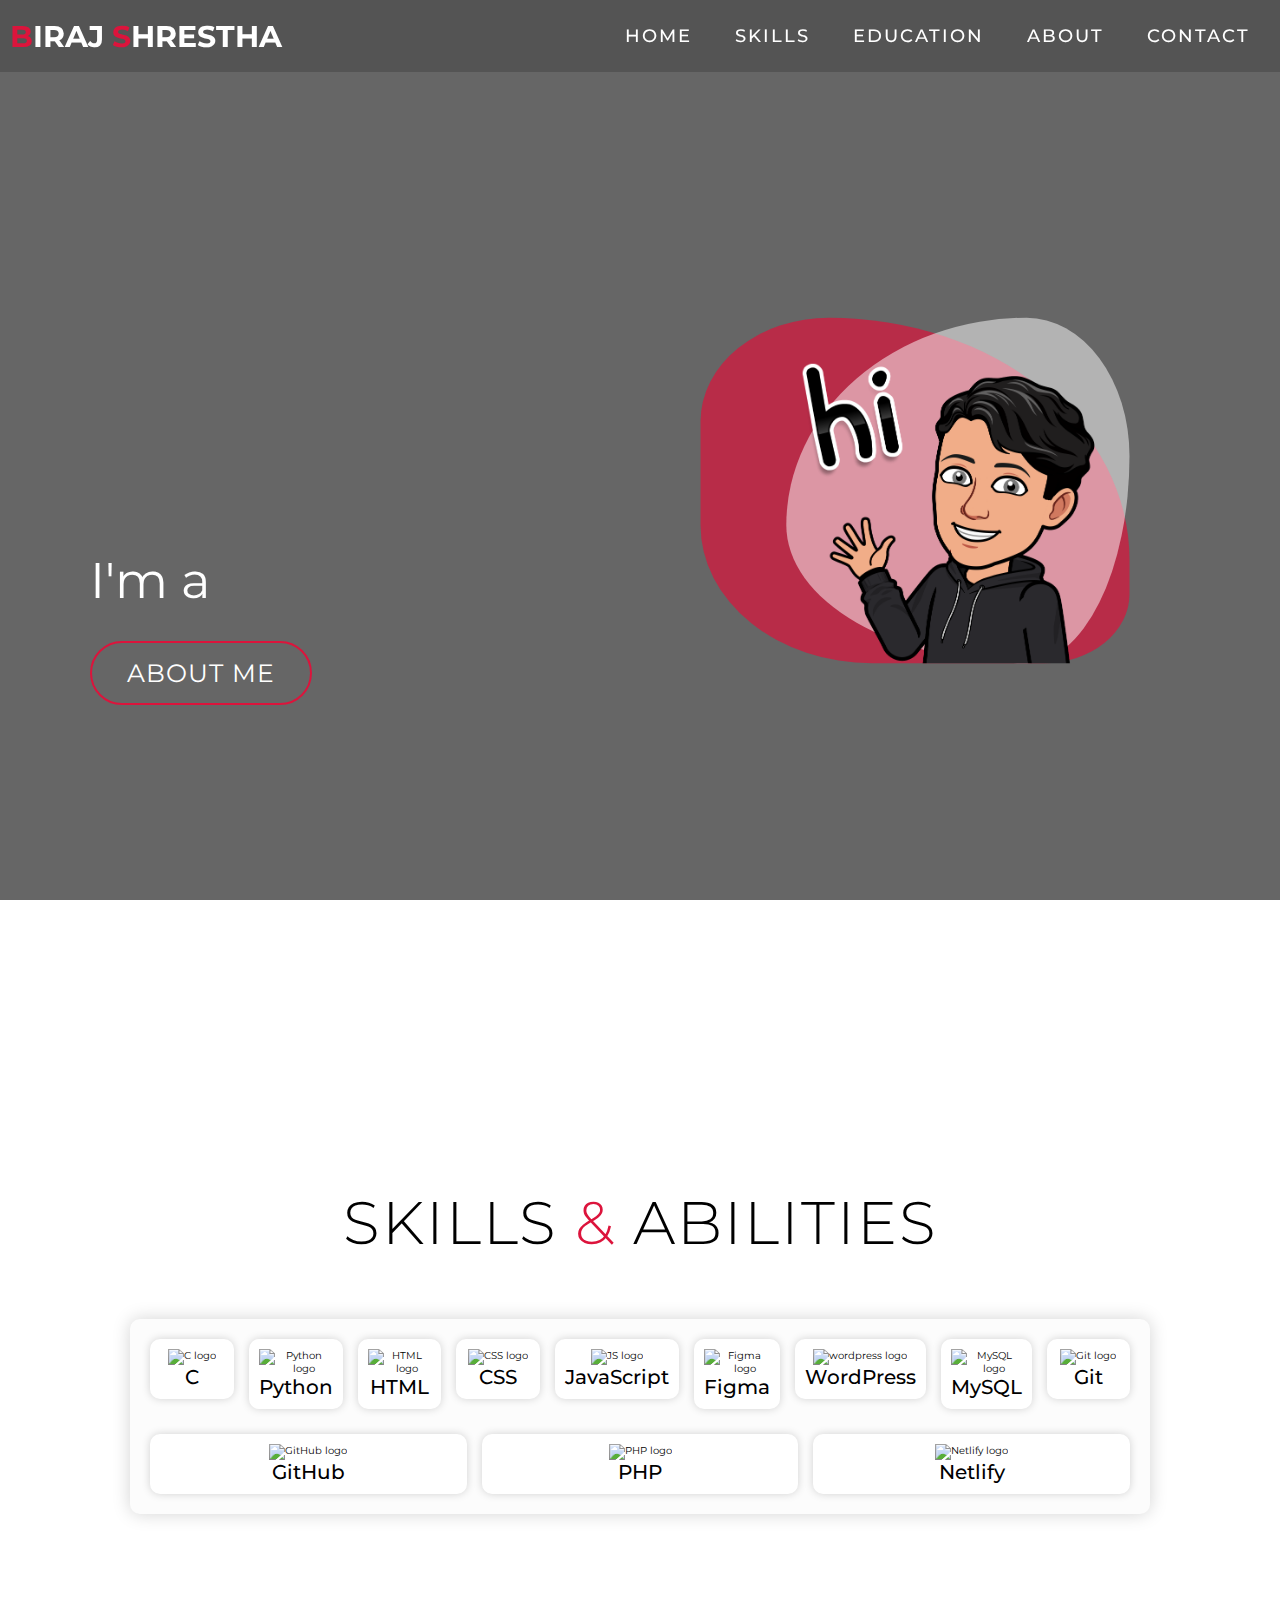
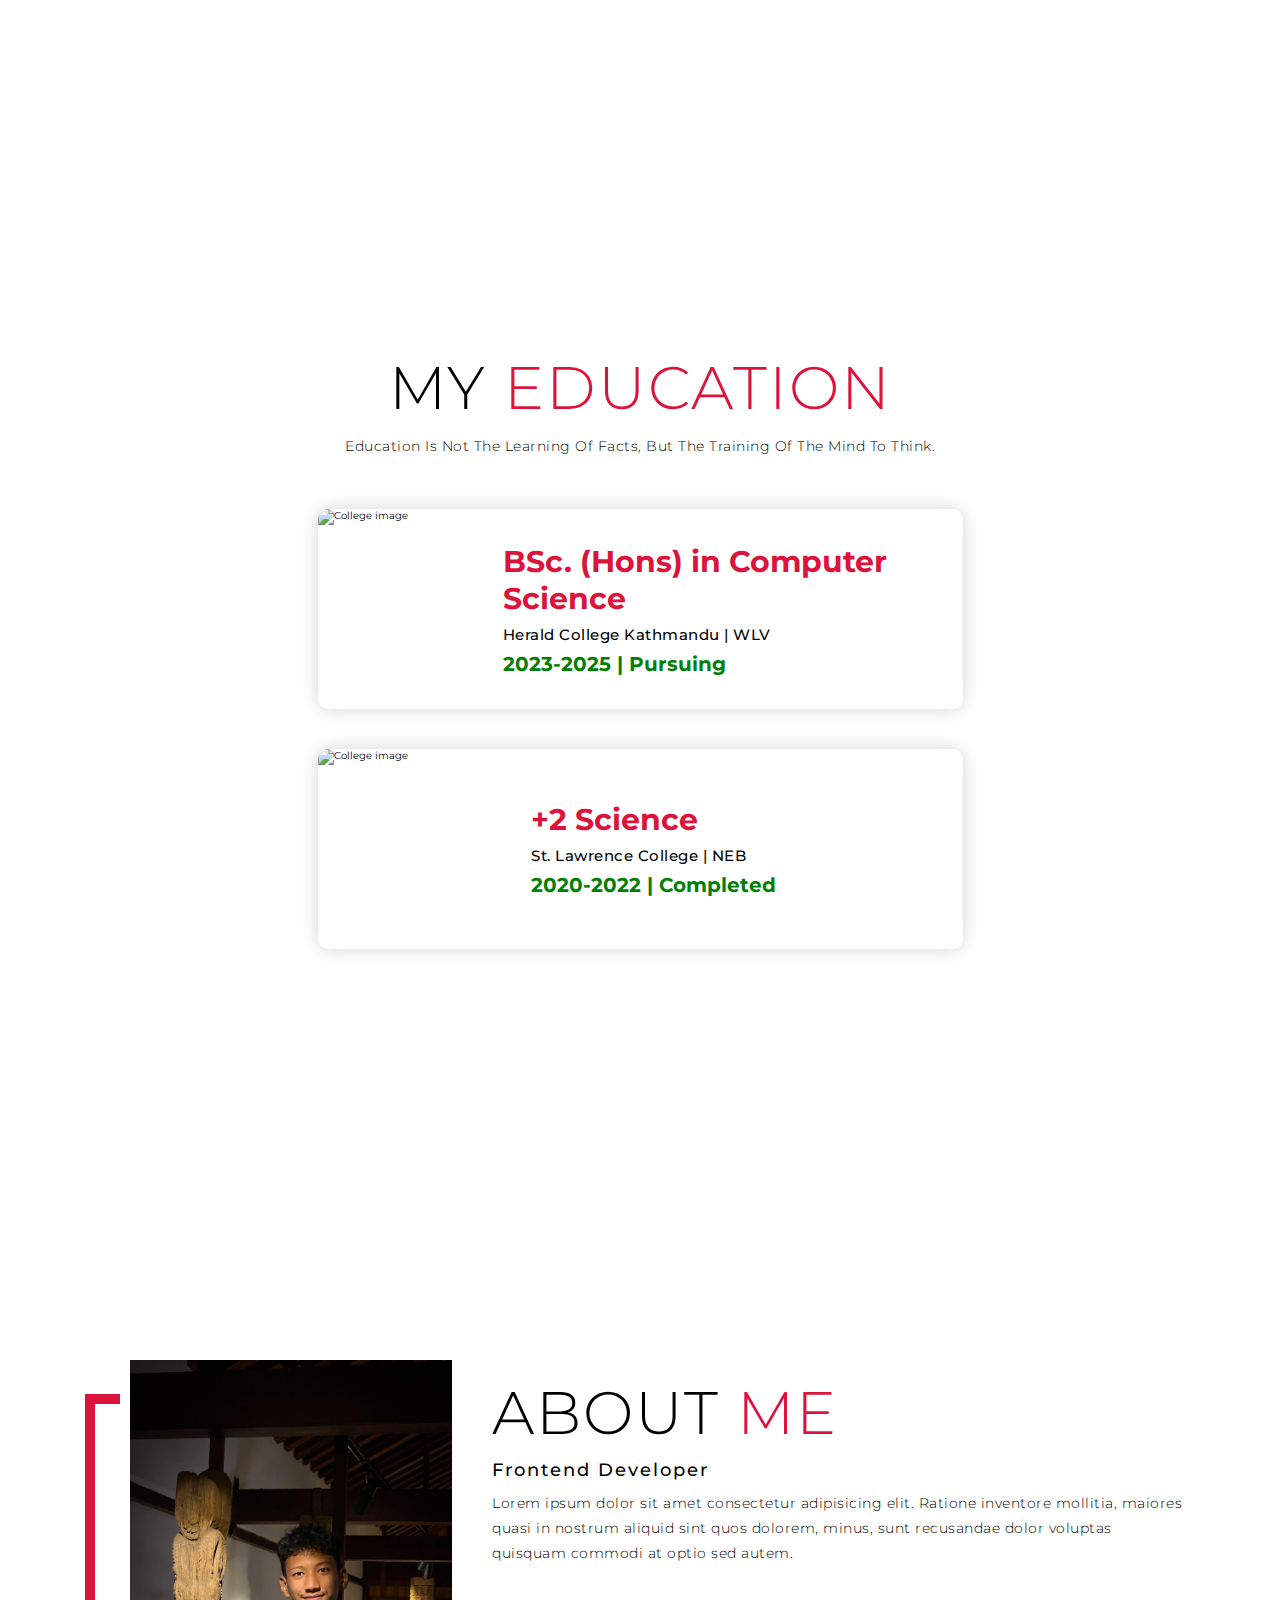
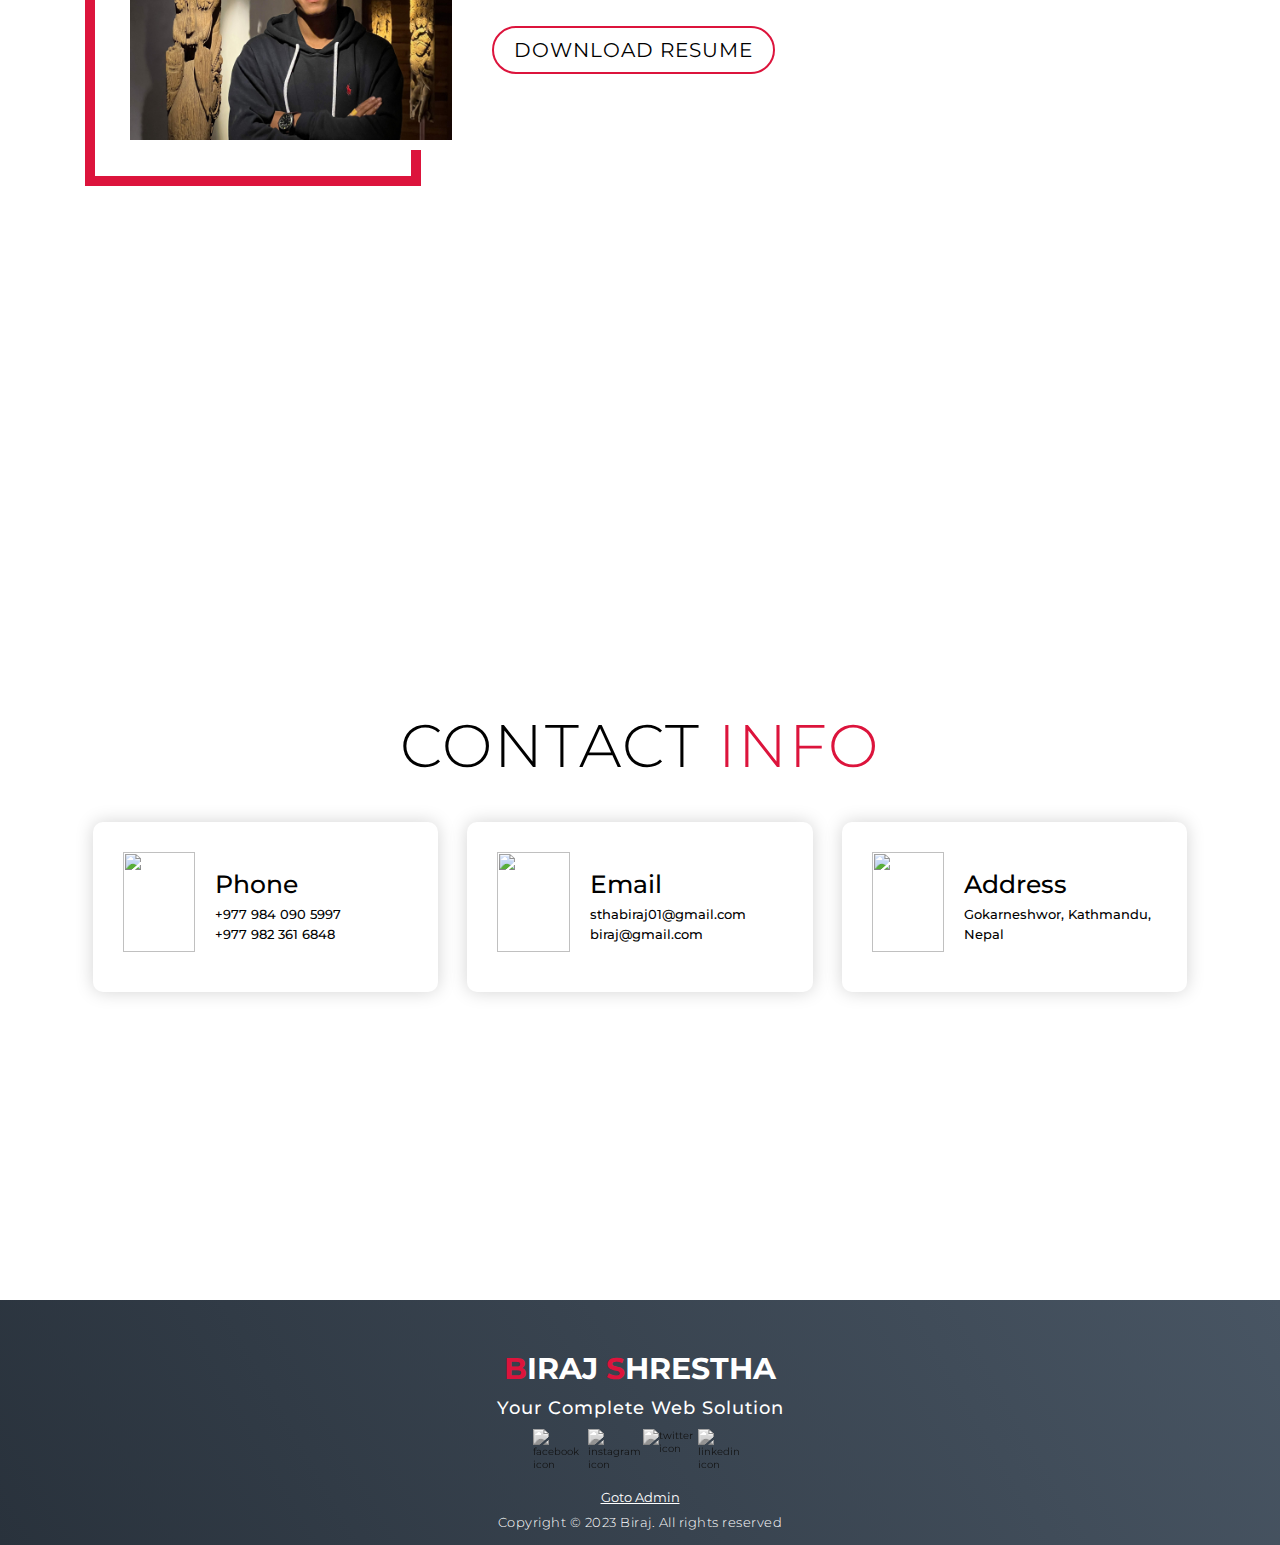
==== commit 02668d2d: "updated skills" ====
--- a/index.html
+++ b/index.html
@@ -146,6 +146,13 @@
             />
             <h1>PHP</h1>
           </div>
+          <div class="skill-item">
+            <img
+              src="https://img.icons8.com/?size=512&id=sBo1RJ3rjbje&format=png"
+              alt="Netlify logo"
+            />
+            <h1>Netlify</h1>
+          </div>
         </div>
       </div>
     </section>
--- a/style.css
+++ b/style.css
@@ -282,8 +282,10 @@
   display: flex;
   flex-direction: column;
   justify-content: space-between;
-  gap: 30px;
-  margin-top: 9vh;
+  padding-top: 9vh;
+}
+#hero .img-container {
+  scale: 0.78;
 }
 #hero .img-container .img-box {
   background-color: rgba(255, 255, 255, 0.5);
@@ -334,7 +336,6 @@
   cursor: pointer;
   transition: 0.3s ease;
   transition-property: background-color, box-shadow;
-  max-width: 110px;
   flex: 1;
 }
 #skills .skill-item:hover {
@@ -342,7 +343,6 @@
   box-shadow: 0 8px 8px -3px rgba(0, 0, 0, 0.3);
 }
 #skills .skill-item h1 {
-  /* color: white; */
   font-weight: 500;
 }
 #skills .skill-item img {
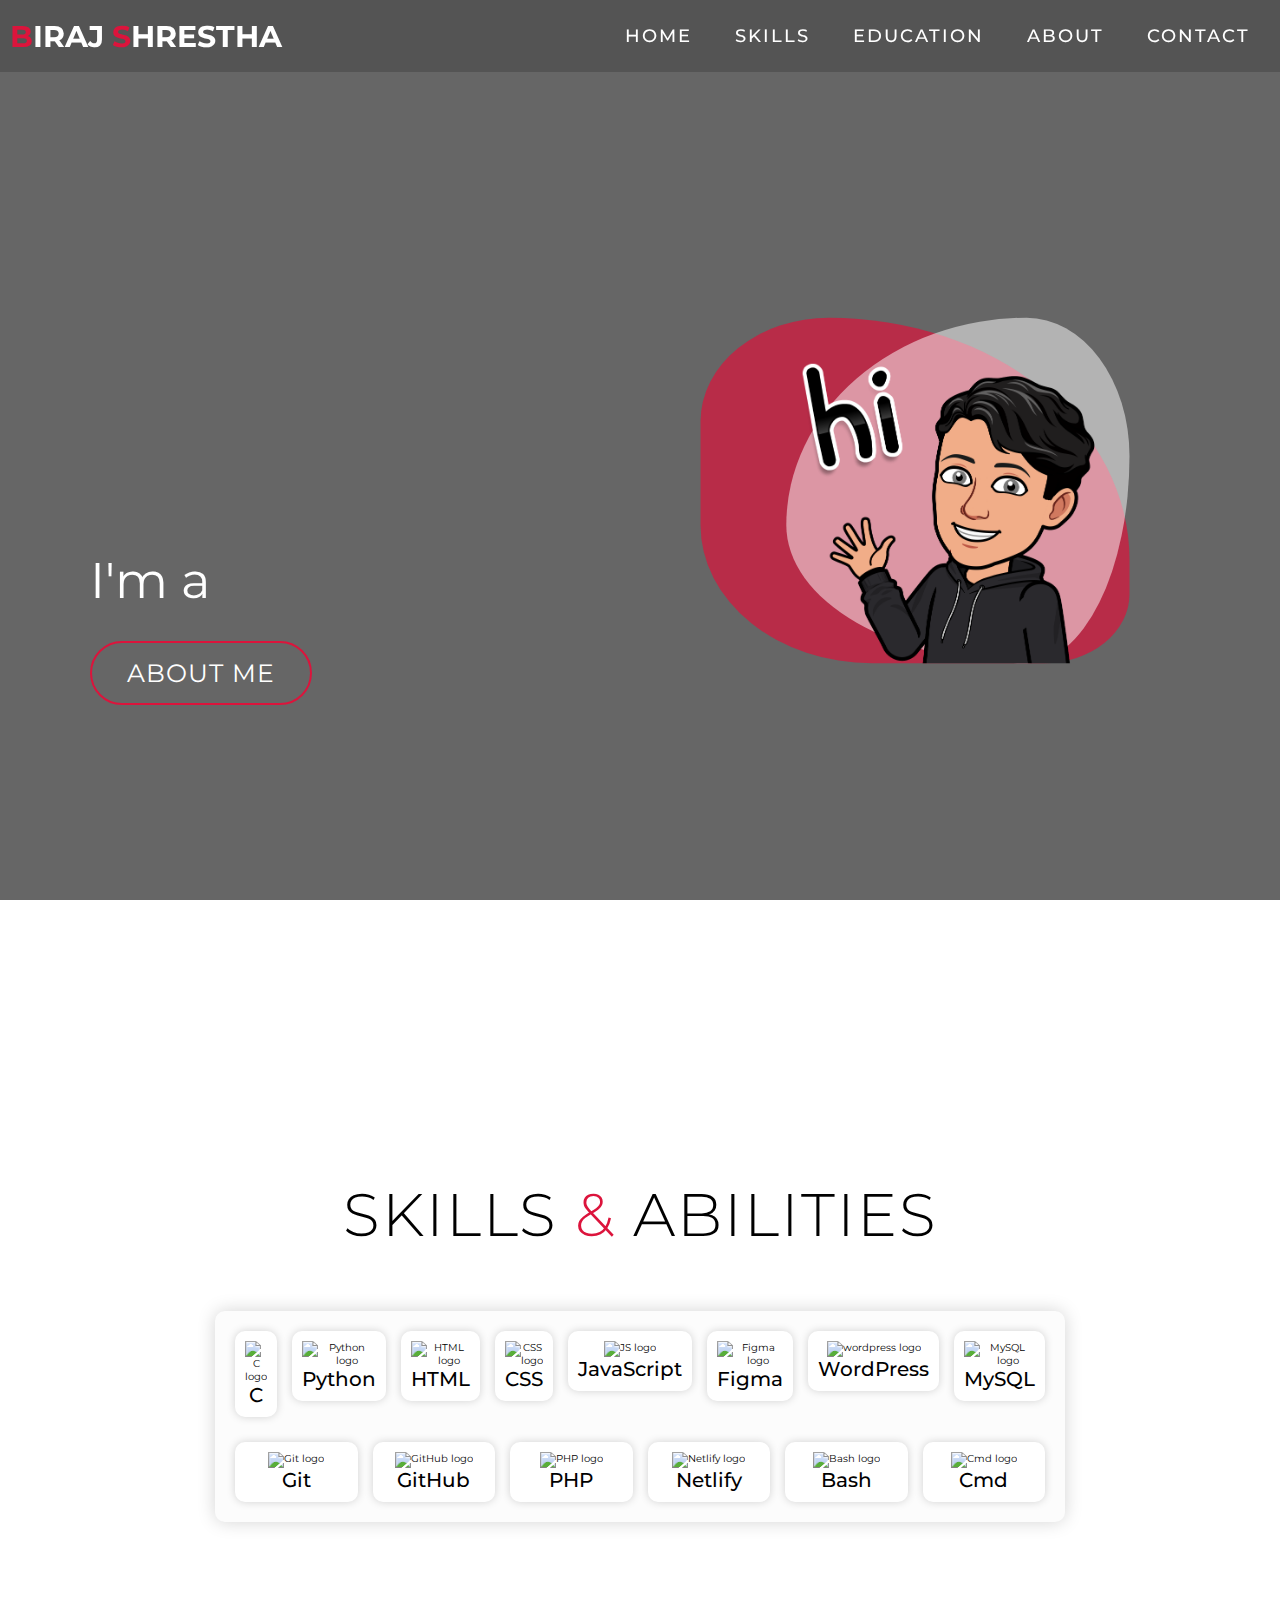
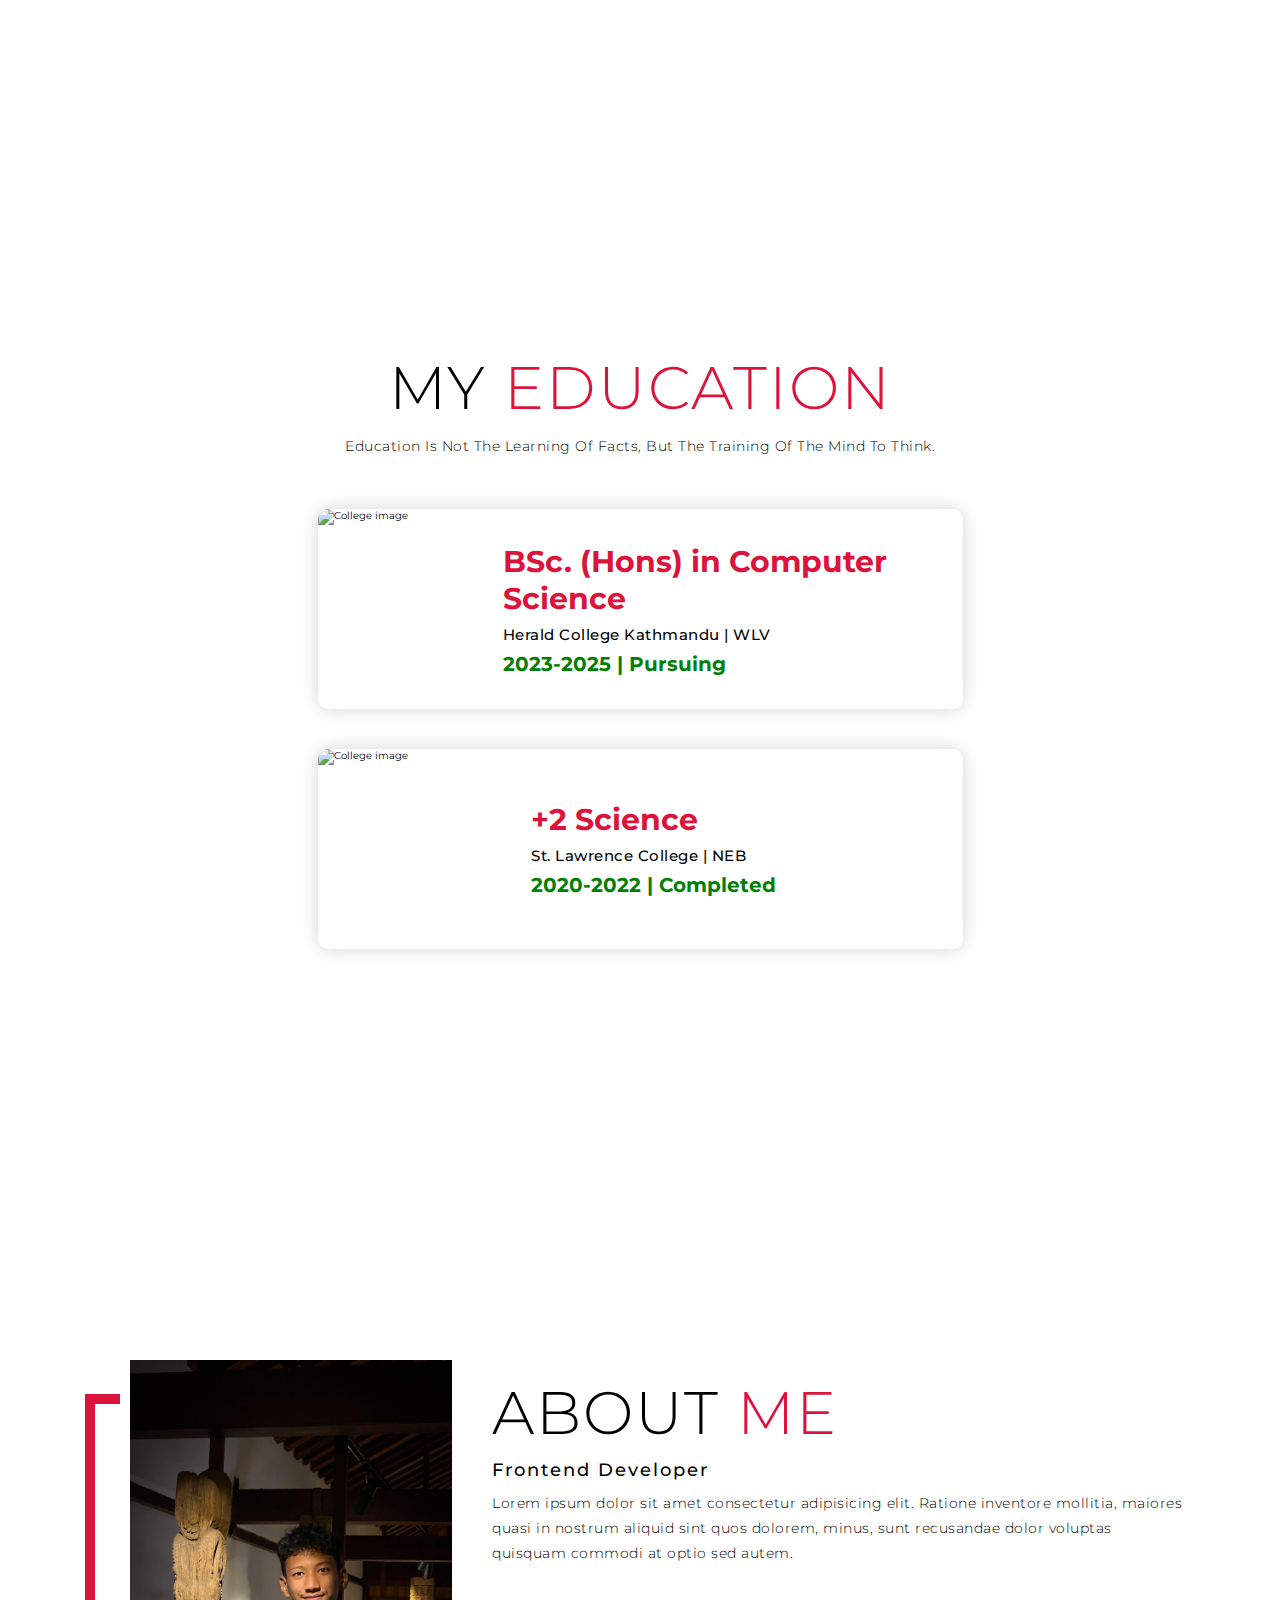
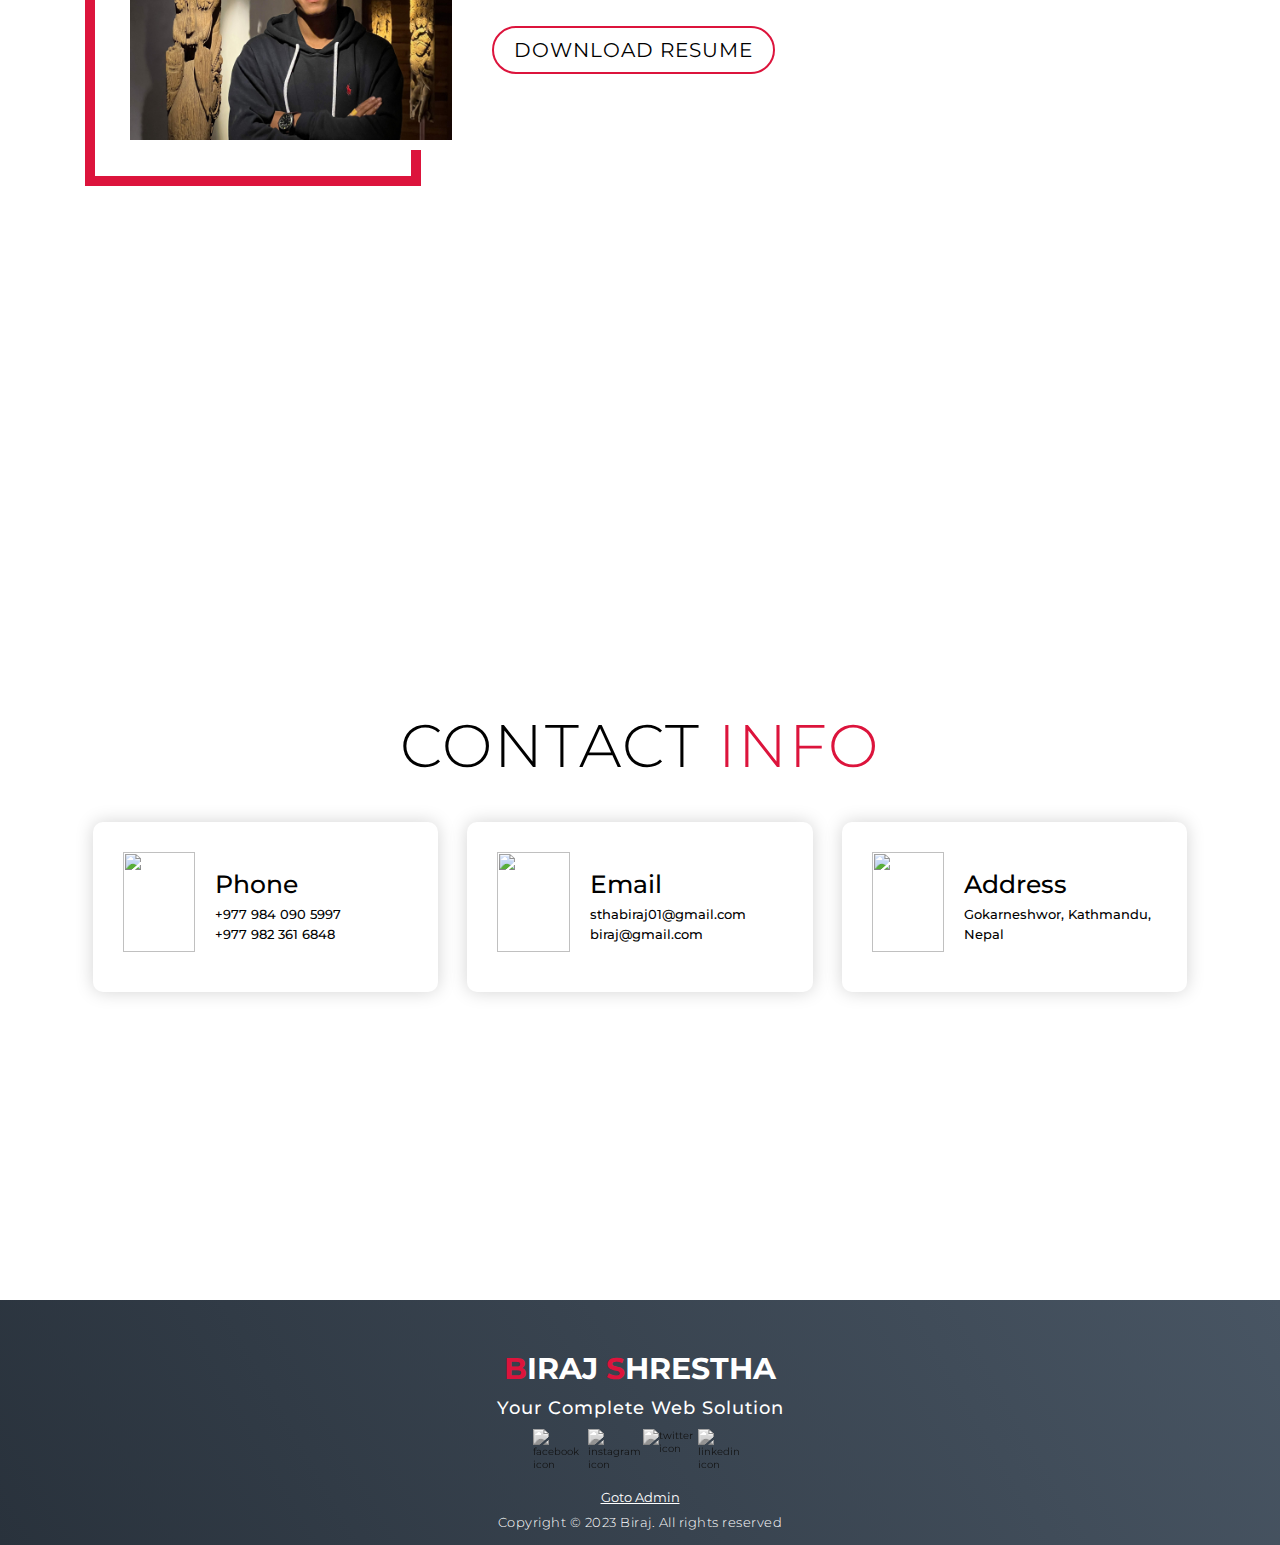
==== commit 5f8f7553: "skills added" ====
--- a/index.html
+++ b/index.html
@@ -153,6 +153,20 @@
             />
             <h1>Netlify</h1>
           </div>
+          <div class="skill-item">
+            <img
+              src="https://img.icons8.com/?size=512&id=8gWOBXY72Osj&format=png"
+              alt="Bash logo"
+            />
+            <h1>Bash</h1>
+          </div>
+          <div class="skill-item">
+            <img
+              src="https://img.icons8.com/?size=512&id=WbRVMGxHh74X&format=png"
+              alt="Cmd logo"
+            />
+            <h1>Cmd</h1>
+          </div>
         </div>
       </div>
     </section>
--- a/style.css
+++ b/style.css
@@ -309,7 +309,7 @@
 #skills .skills {
   flex-direction: column;
   text-align: center;
-  max-width: 1200px;
+  max-width: 1000px;
   margin: 0 auto;
   padding: 100px 0;
 }
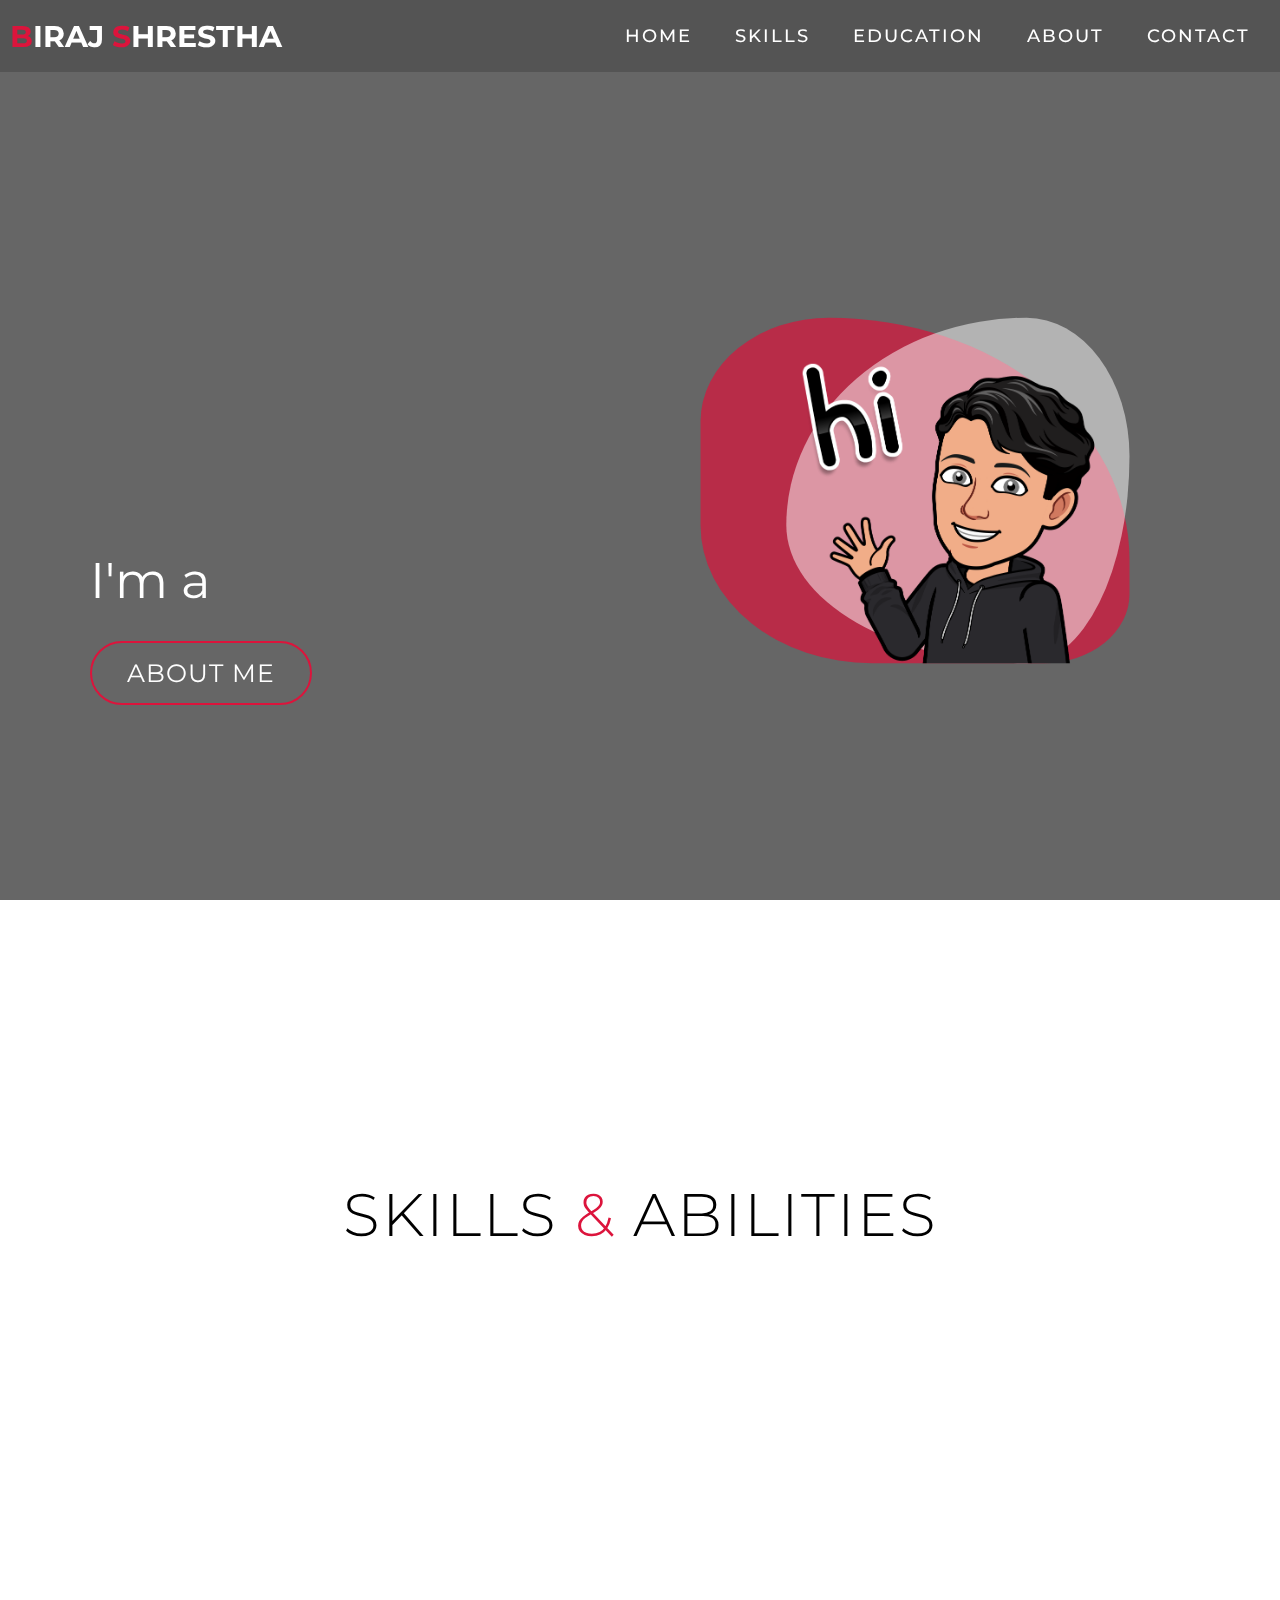
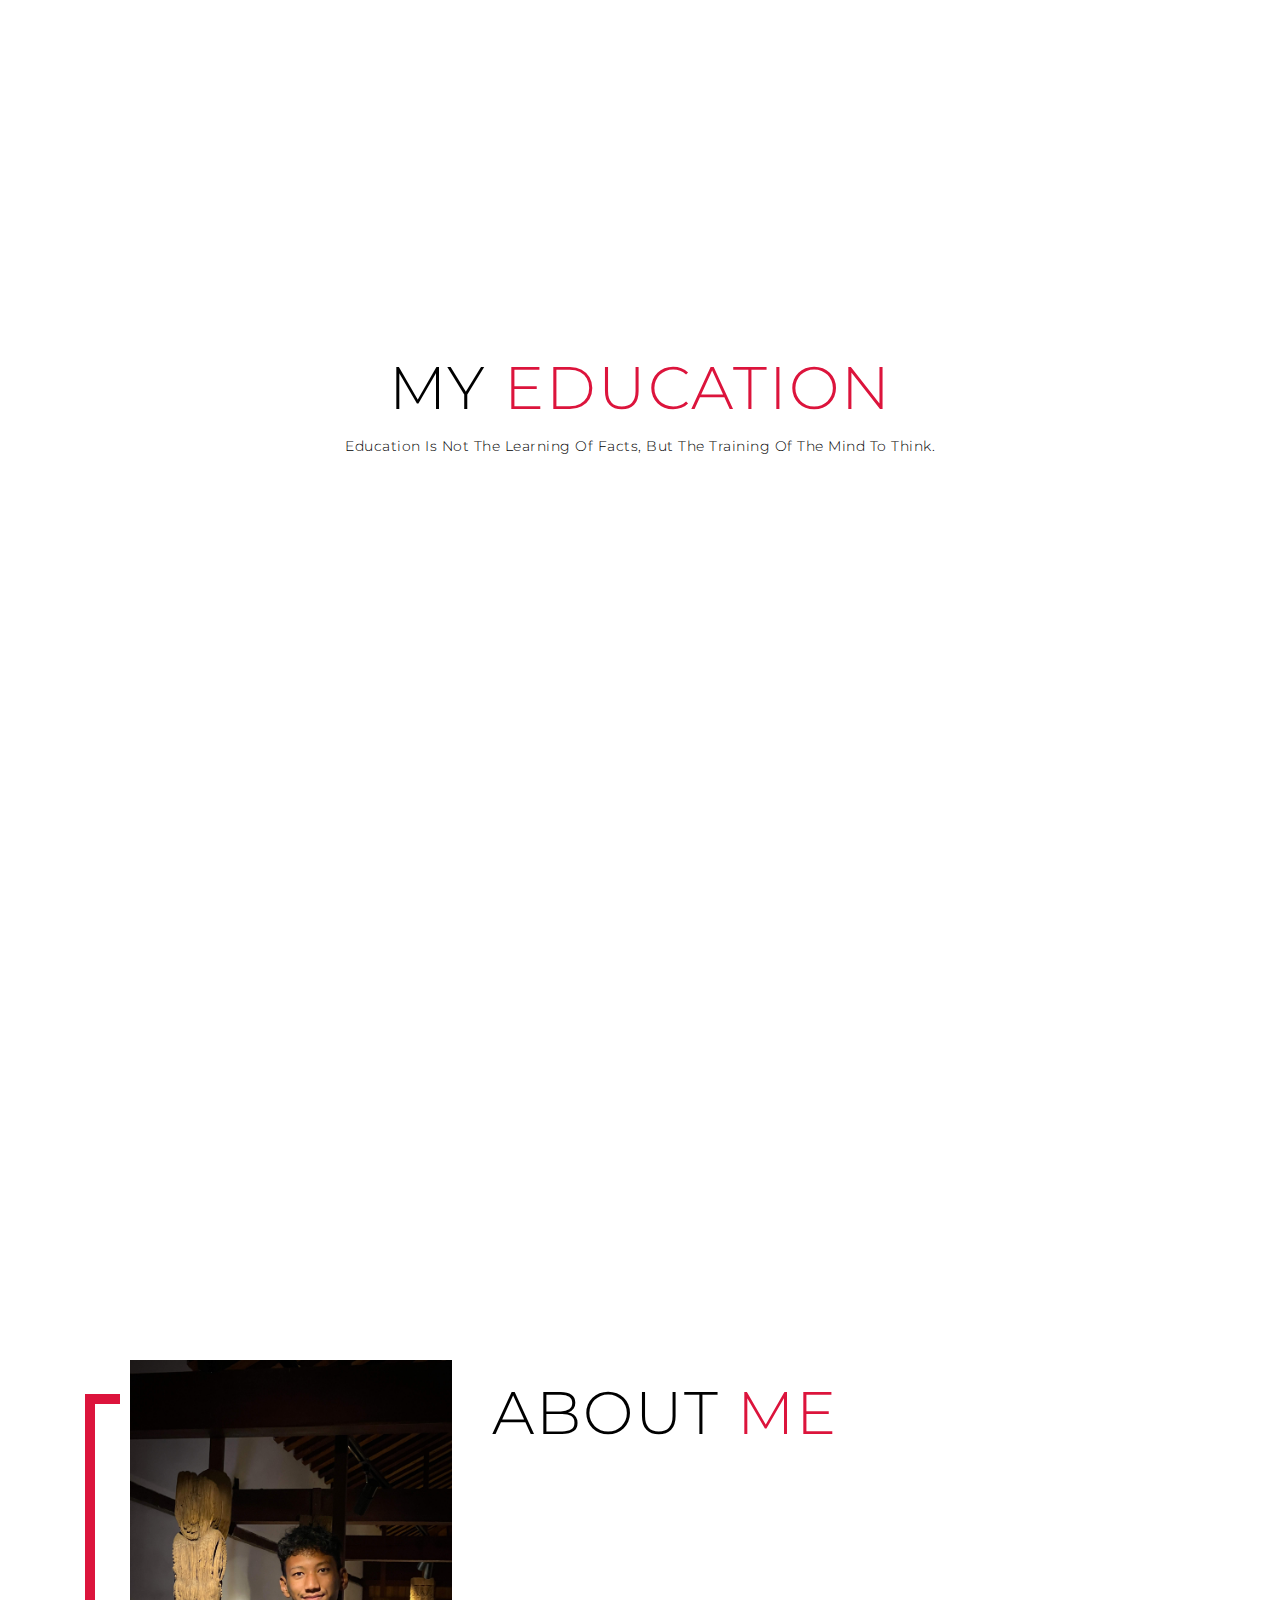
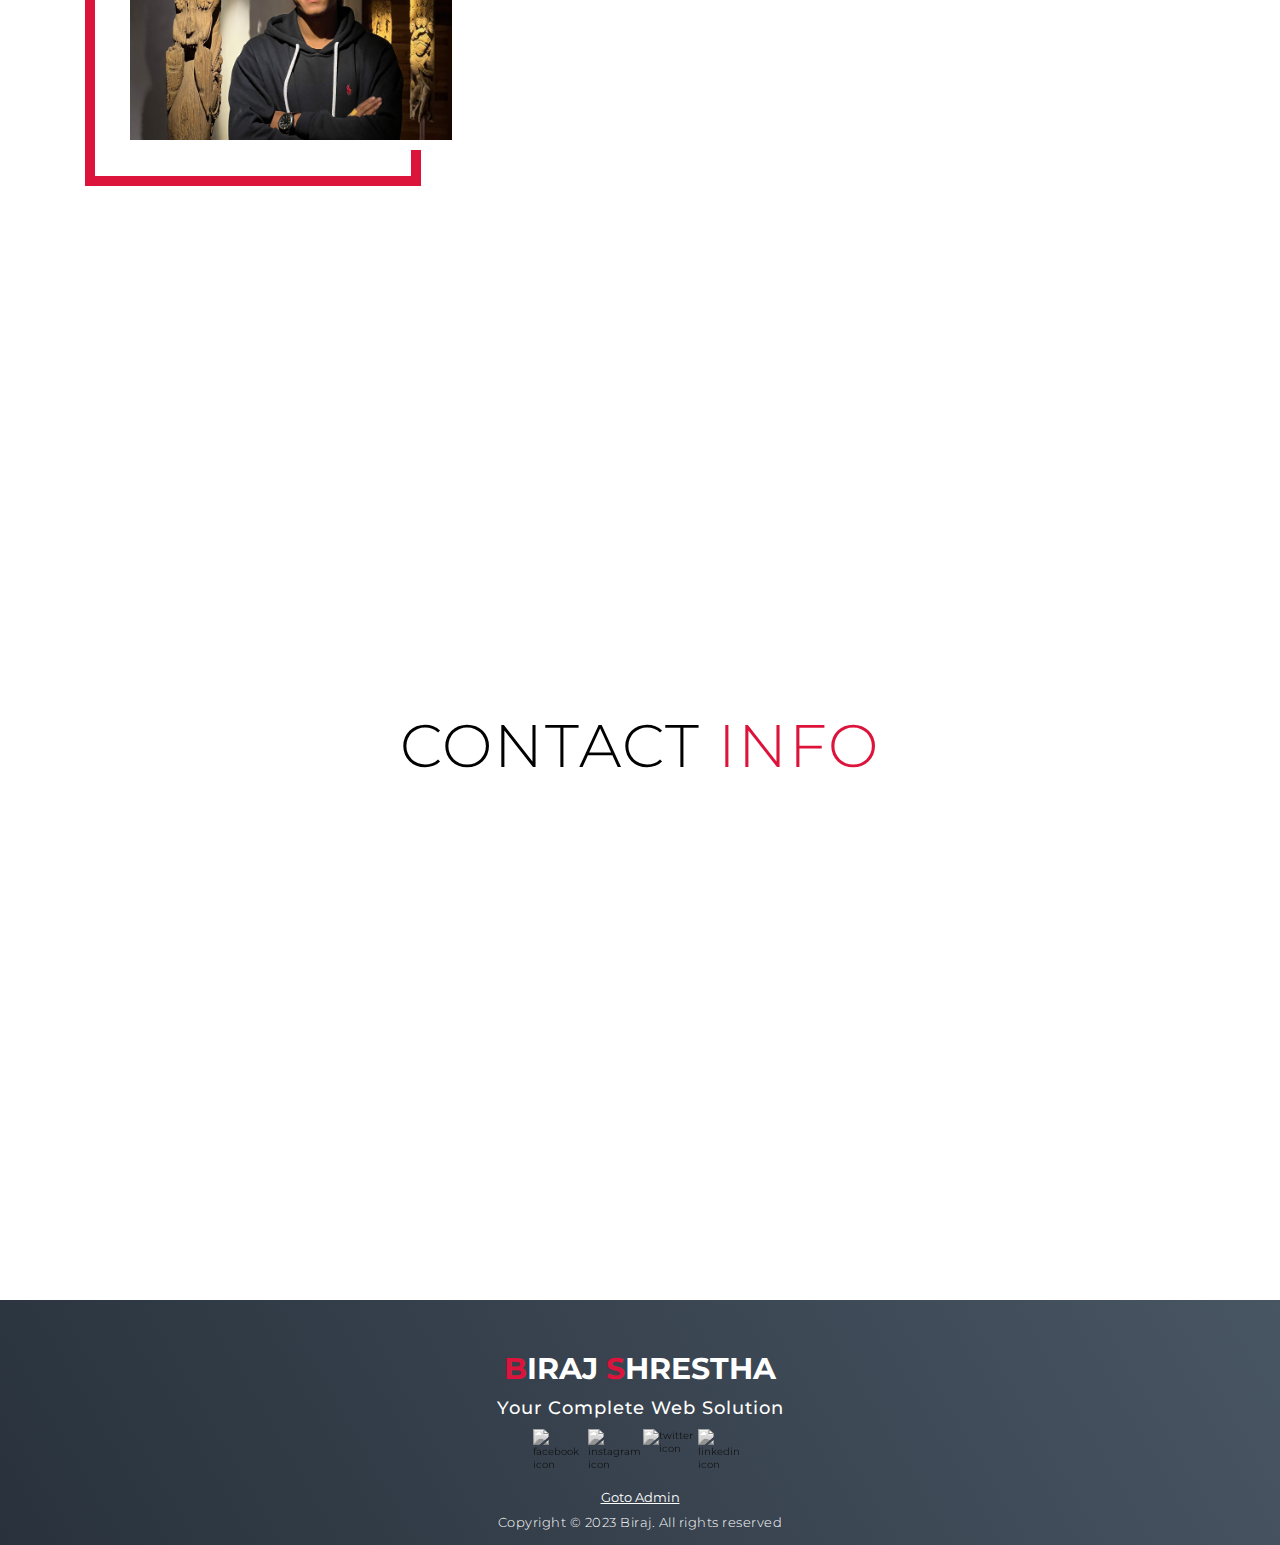
==== commit 172c1c36: "Added AOS" ====
--- a/index.html
+++ b/index.html
@@ -6,6 +6,8 @@
     <meta name="viewport" content="width=device-width, initial-scale=1.0" />
     <title>My Portfolio</title>
     <link rel="stylesheet" href="style.css" />
+    <link href="https://unpkg.com/aos@2.3.1/dist/aos.css" rel="stylesheet" />
+    <script src="https://unpkg.com/aos@2.3.1/dist/aos.js"></script>
     <script
       src="https://kit.fontawesome.com/797ead98f1.js"
       crossorigin="anonymous"
@@ -46,11 +48,13 @@
             <h1>Hello,<span></span></h1>
             <h1>My Name Is<span></span></h1>
             <h1>Biraj<span></span></h1>
-            <h2>I'm a <span class="change"></span></h2>
-            <a href="#about" type="button" class="cta">
-              About me
-              <i class="fa-solid fa-circle-arrow-down fa-bounce"></i>
-            </a>
+            <div data-aos="fade-down" data-aos-duration="1000">
+              <h2>I'm a <span class="change"></span></h2>
+              <a href="#about" type="button" class="cta">
+                About me
+                <i class="fa-solid fa-circle-arrow-down fa-bounce"></i>
+              </a>
+            </div>
           </div>
           <div class="img-container">
             <div class="img-box">
@@ -68,7 +72,7 @@
         <div class="skills-header">
           <h1 class="section-title">Skills <span>&</span> Abilities</h1>
         </div>
-        <div class="all-skills">
+        <div class="all-skills" data-aos="fade-down" data-aos-duration="1000">
           <div class="skill-item">
             <img
               src="https://img.icons8.com/?size=512&id=shQTXiDQiQVR&format=png"
@@ -183,30 +187,38 @@
           </p>
         </div>
         <div class="all-education">
-          <div class="education-item">
-            <div class="education-img">
-              <img
-                src="https://heraldcollege.edu.np/images/infrastructure/block-one.jpg"
-                alt="College image"
-              />
-            </div>
-            <div class="education-info">
-              <h1>BSc. (Hons) in Computer Science</h1>
-              <p>Herald College Kathmandu | WLV</p>
-              <h2>2023-2025 | Pursuing</h2>
-            </div>
-          </div>
-          <div class="education-item">
-            <div class="education-img">
-              <img
-                src="https://nepalicontacts.com/wp-content/uploads/2019/07/St.-Lawrence-College-fi.jpg"
-                alt="College image"
-              />
-            </div>
-            <div class="education-info">
-              <h1>+2 Science</h1>
-              <p>St. Lawrence College | NEB</p>
-              <h2>2020-2022 | Completed</h2>
+          <div data-aos="fade-down" data-aos-duration="1000">
+            <div class="education-item">
+              <div class="education-img">
+                <img
+                  src="https://heraldcollege.edu.np/images/infrastructure/block-one.jpg"
+                  alt="College image"
+                />
+              </div>
+              <div class="education-info">
+                <h1>BSc. (Hons) in Computer Science</h1>
+                <p>Herald College Kathmandu | WLV</p>
+                <h2>2023-2025 | Pursuing</h2>
+              </div>
+            </div>
+          </div>
+          <div
+            data-aos="fade-down"
+            data-aos-duration="1000"
+            data-aos-delay="100"
+          >
+            <div class="education-item">
+              <div class="education-img">
+                <img
+                  src="https://nepalicontacts.com/wp-content/uploads/2019/07/St.-Lawrence-College-fi.jpg"
+                  alt="College image"
+                />
+              </div>
+              <div class="education-info">
+                <h1>+2 Science</h1>
+                <p>St. Lawrence College | NEB</p>
+                <h2>2020-2022 | Completed</h2>
+              </div>
             </div>
           </div>
         </div>
@@ -224,14 +236,28 @@
         </div>
         <div class="col-right">
           <h1 class="section-title">About <span>Me</span></h1>
-          <h2>Frontend Developer</h2>
-          <p>
-            Lorem ipsum dolor sit amet consectetur adipisicing elit. Ratione
-            inventore mollitia, maiores quasi in nostrum aliquid sint quos
-            dolorem, minus, sunt recusandae dolor voluptas quisquam commodi at
-            optio sed autem.
-          </p>
-          <a href="#" class="cta">Download Resume</a>
+          <div data-aos="fade-down" data-aos-duration="1000">
+            <h2>Frontend Developer</h2>
+          </div>
+          <div
+            data-aos="fade-down"
+            data-aos-duration="1000"
+            data-aos-delay="100"
+          >
+            <p>
+              Lorem ipsum dolor sit amet consectetur adipisicing elit. Ratione
+              inventore mollitia, maiores quasi in nostrum aliquid sint quos
+              dolorem, minus, sunt recusandae dolor voluptas quisquam commodi at
+              optio sed autem.
+            </p>
+          </div>
+          <div
+            data-aos="fade-down"
+            data-aos-duration="1000"
+            data-aos-delay="200"
+          >
+            <a href="#" class="cta">Download Resume</a>
+          </div>
         </div>
       </div>
     </section>
@@ -243,7 +269,11 @@
         <div>
           <h1 class="section-title">Contact <span>info</span></h1>
         </div>
-        <div class="contact-items">
+        <div
+          class="contact-items"
+          data-aos="fade-down"
+          data-aos-duration="1000"
+        >
           <div class="contact-item">
             <div class="icon">
               <img src="https://img.icons8.com/bubbles/100/000000/phone.png" />
@@ -328,6 +358,9 @@
       </div>
     </section>
     <!-- End of Footer Section -->
+    <script>
+      AOS.init();
+    </script>
     <script type="text/javascript" src="vanilla-tilt.js"></script>
     <script src="https://unpkg.com/typed.js@2.0.16/dist/typed.umd.js"></script>
     <script src="script.js"></script>
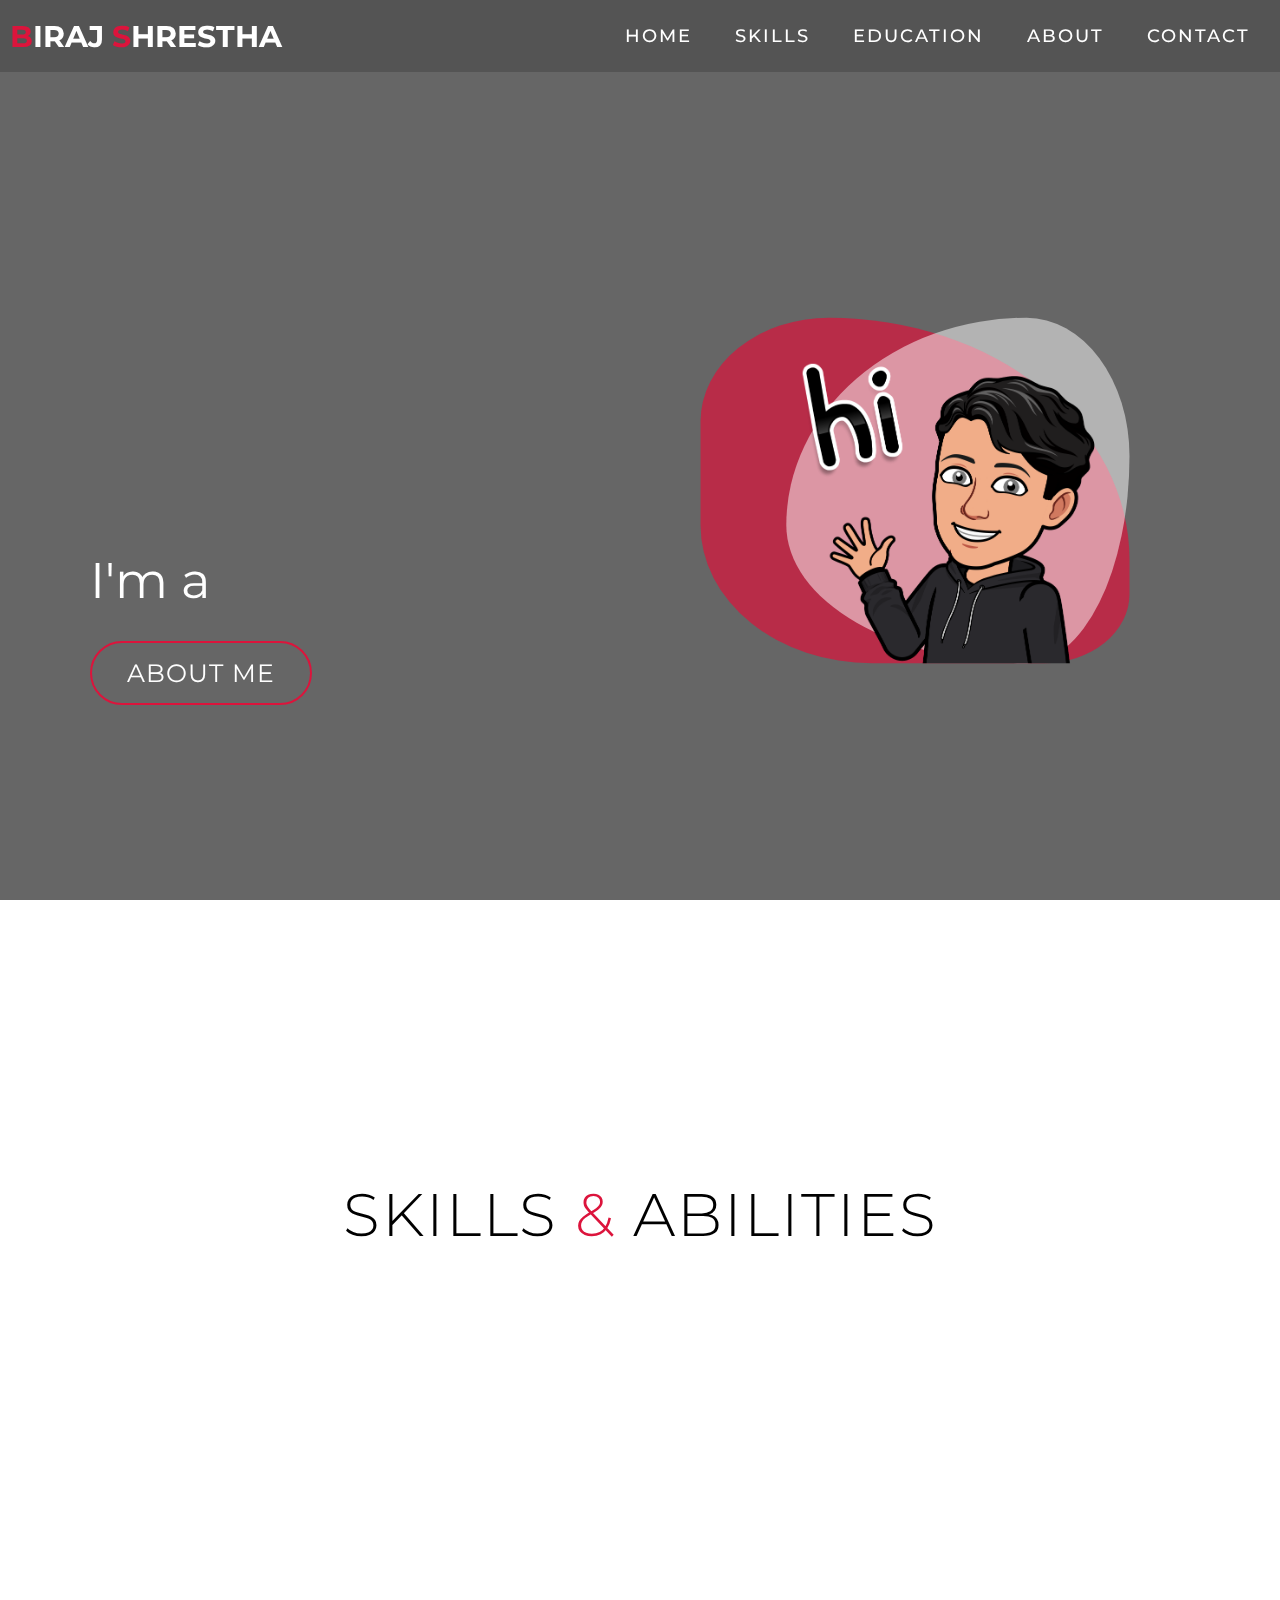
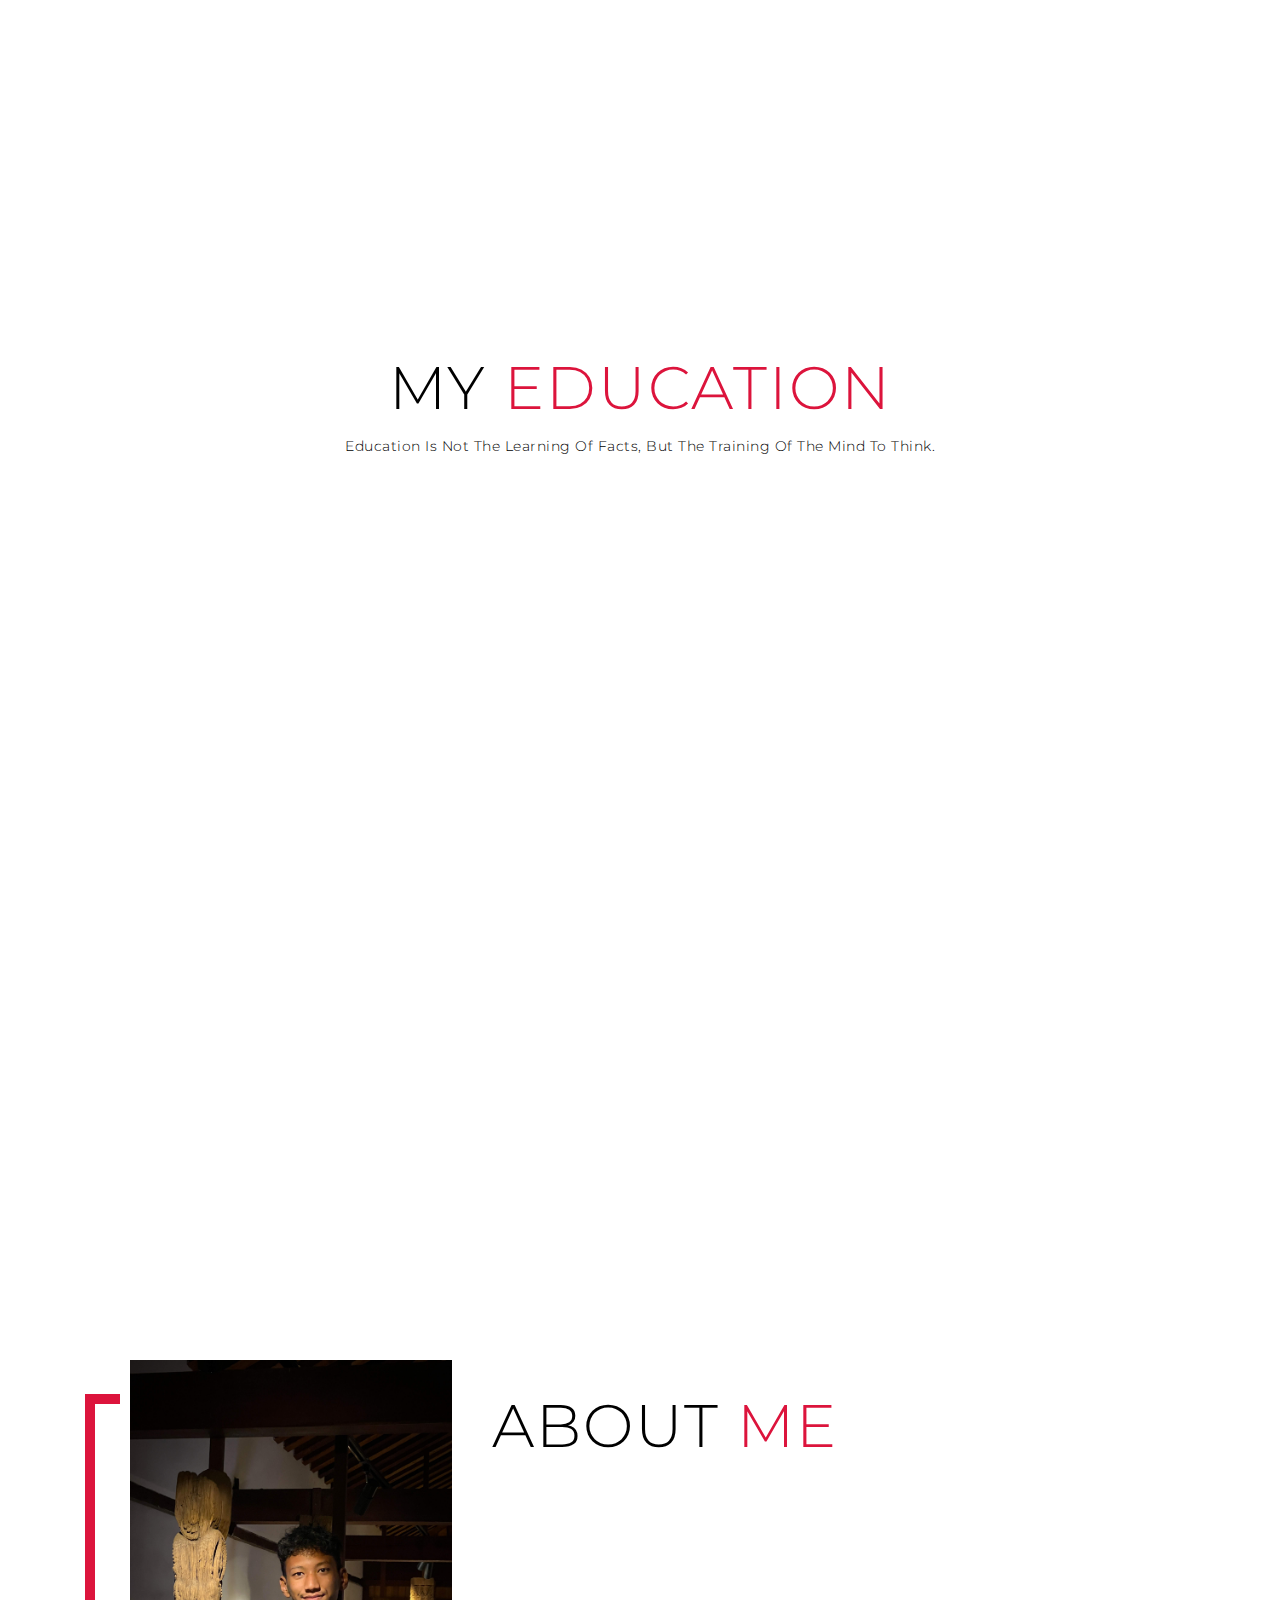
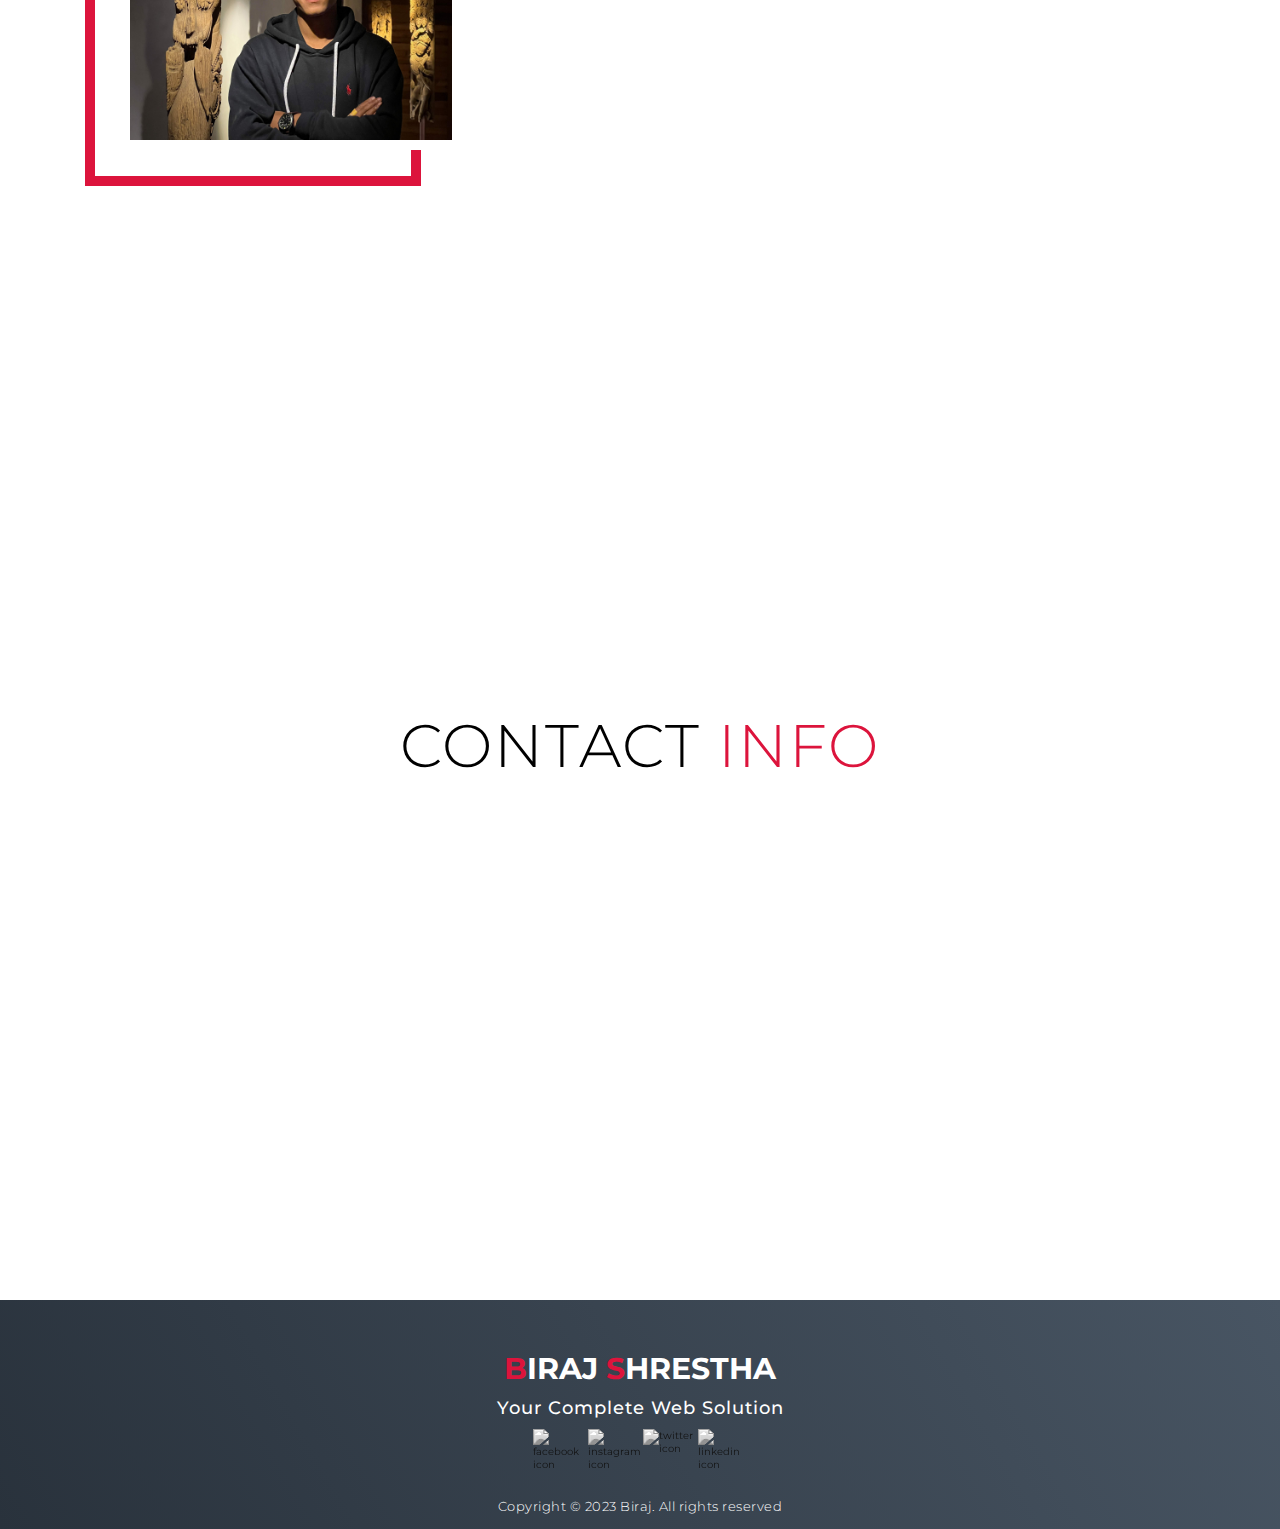
==== commit bd31c05f: "Remove admin.css and admin.html files" ====
--- a/index.html
+++ b/index.html
@@ -245,10 +245,7 @@
             data-aos-delay="100"
           >
             <p>
-              Lorem ipsum dolor sit amet consectetur adipisicing elit. Ratione
-              inventore mollitia, maiores quasi in nostrum aliquid sint quos
-              dolorem, minus, sunt recusandae dolor voluptas quisquam commodi at
-              optio sed autem.
+              I'm a passionate Frontend Developer with a creative flair for building visually stunning and user-friendly web experiences.
             </p>
           </div>
           <div
@@ -353,7 +350,6 @@
             </a>
           </div>
         </div>
-        <a href="admin.html" class="admin">Goto Admin</a>
         <p>Copyright © 2023 Biraj. All rights reserved</p>
       </div>
     </section>
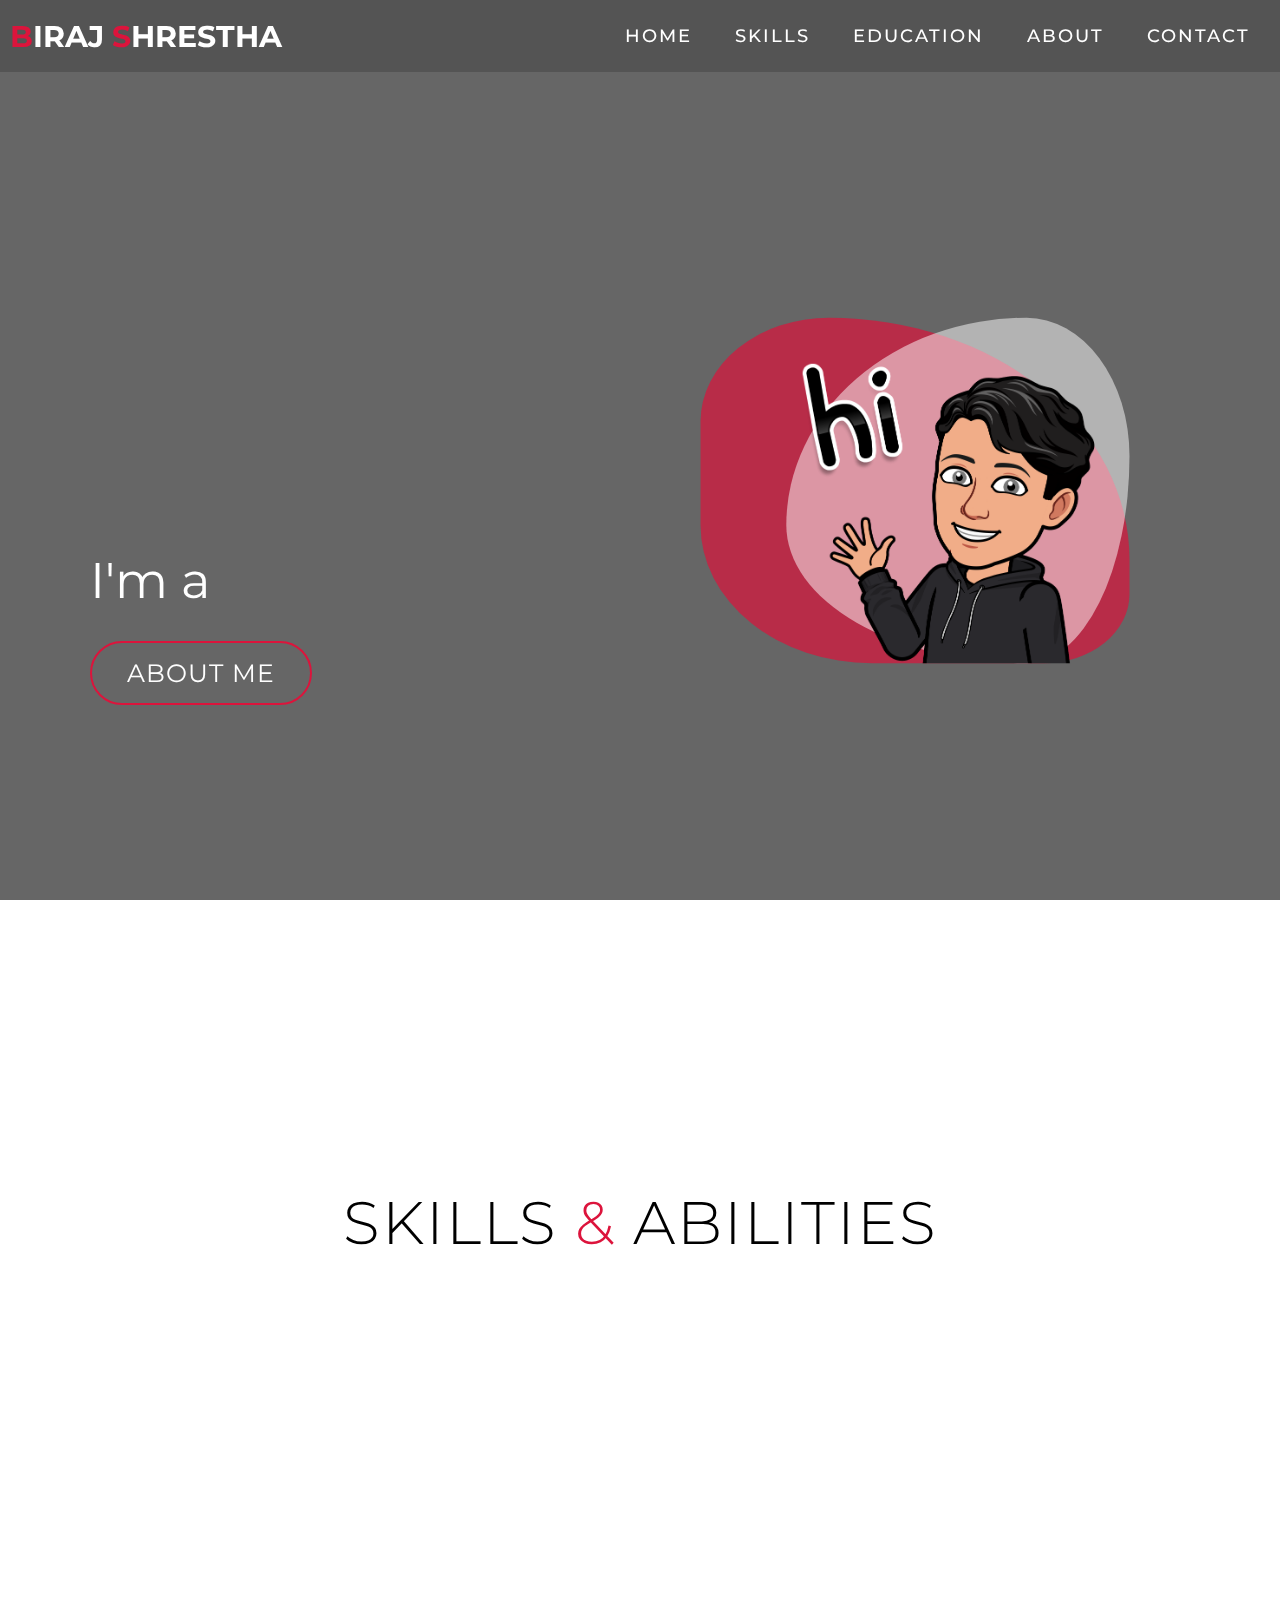
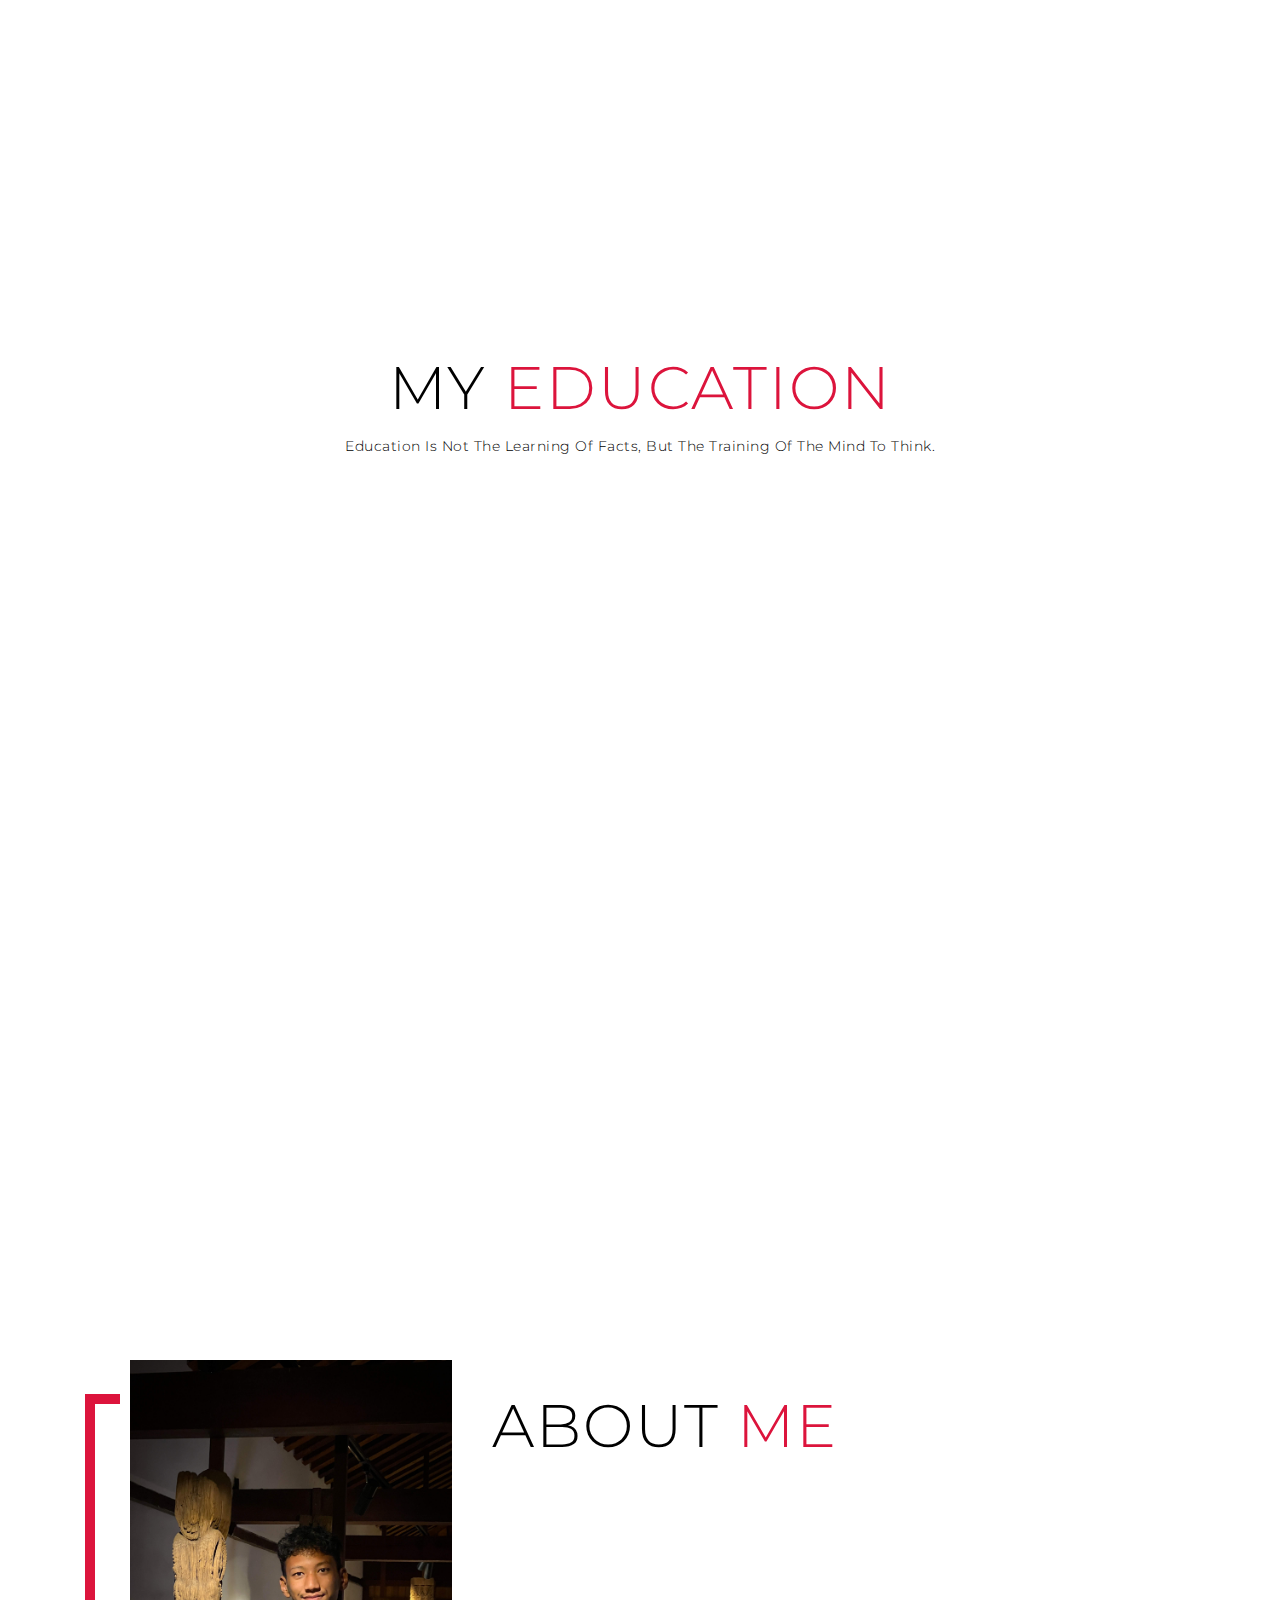
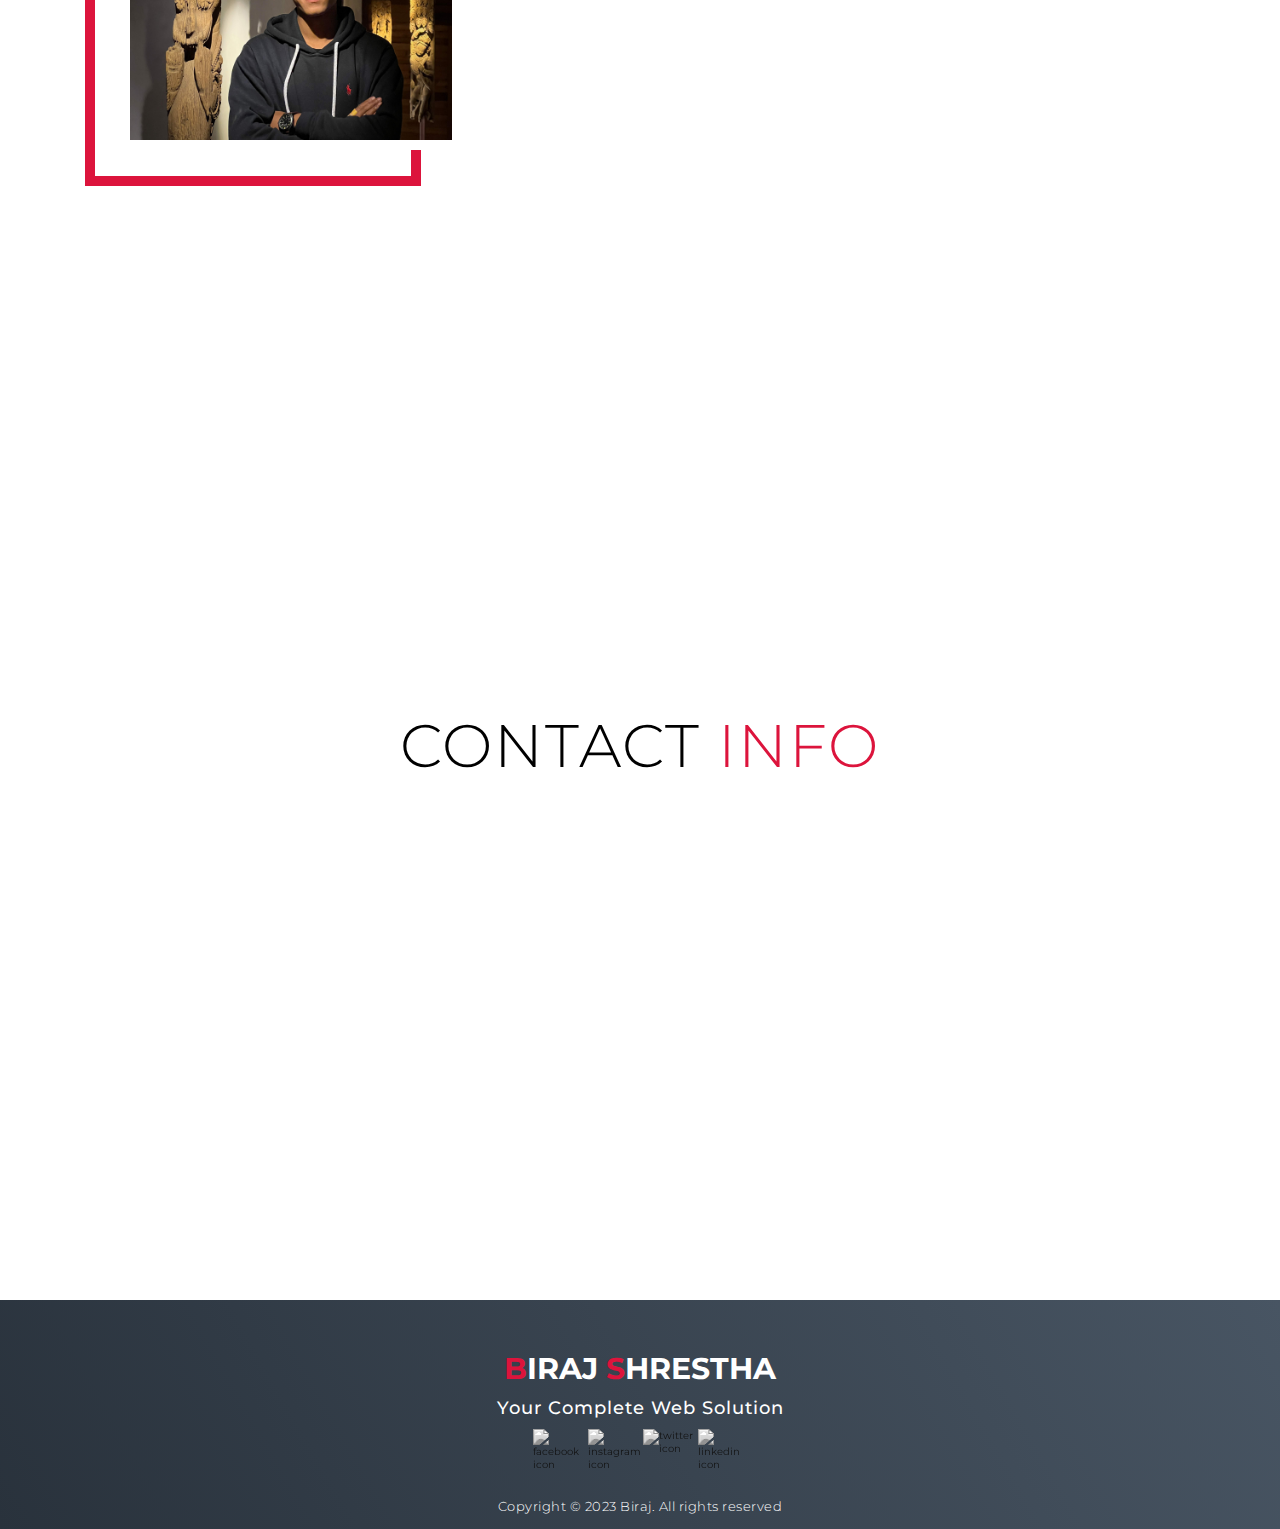
==== commit c9607798: "Update skill logos and education image" ====
--- a/index.html
+++ b/index.html
@@ -117,10 +117,10 @@
           </div>
           <div class="skill-item">
             <img
-              src="https://img.icons8.com/?size=512&id=13664&format=png"
-              alt="wordpress logo"
-            />
-            <h1>WordPress</h1>
+              src="https://img.icons8.com/?size=256&id=asWSSTBrDlTW&format=png"
+              alt="react logo"
+            />
+            <h1>React</h1>
           </div>
           <div class="skill-item">
             <img
@@ -159,17 +159,17 @@
           </div>
           <div class="skill-item">
             <img
-              src="https://img.icons8.com/?size=512&id=8gWOBXY72Osj&format=png"
-              alt="Bash logo"
-            />
-            <h1>Bash</h1>
-          </div>
-          <div class="skill-item">
-            <img
-              src="https://img.icons8.com/?size=512&id=WbRVMGxHh74X&format=png"
-              alt="Cmd logo"
-            />
-            <h1>Cmd</h1>
+              src="https://img.icons8.com/?size=256&id=Of4lZV2lwBQI&format=png"
+              alt="Arduino logo"
+            />
+            <h1>Arduino</h1>
+          </div>
+          <div class="skill-item">
+            <img
+              src="https://img.icons8.com/?size=256&id=13679&format=png"
+              alt="Java logo"
+            />
+            <h1>Java</h1>
           </div>
         </div>
       </div>
@@ -210,7 +210,7 @@
             <div class="education-item">
               <div class="education-img">
                 <img
-                  src="https://nepalicontacts.com/wp-content/uploads/2019/07/St.-Lawrence-College-fi.jpg"
+                  src="https://nepalkhoja.s3.us-east-2.amazonaws.com/c4c78ab93cf378d8c31b3da3710b1e9a-231.jpg"
                   alt="College image"
                 />
               </div>
